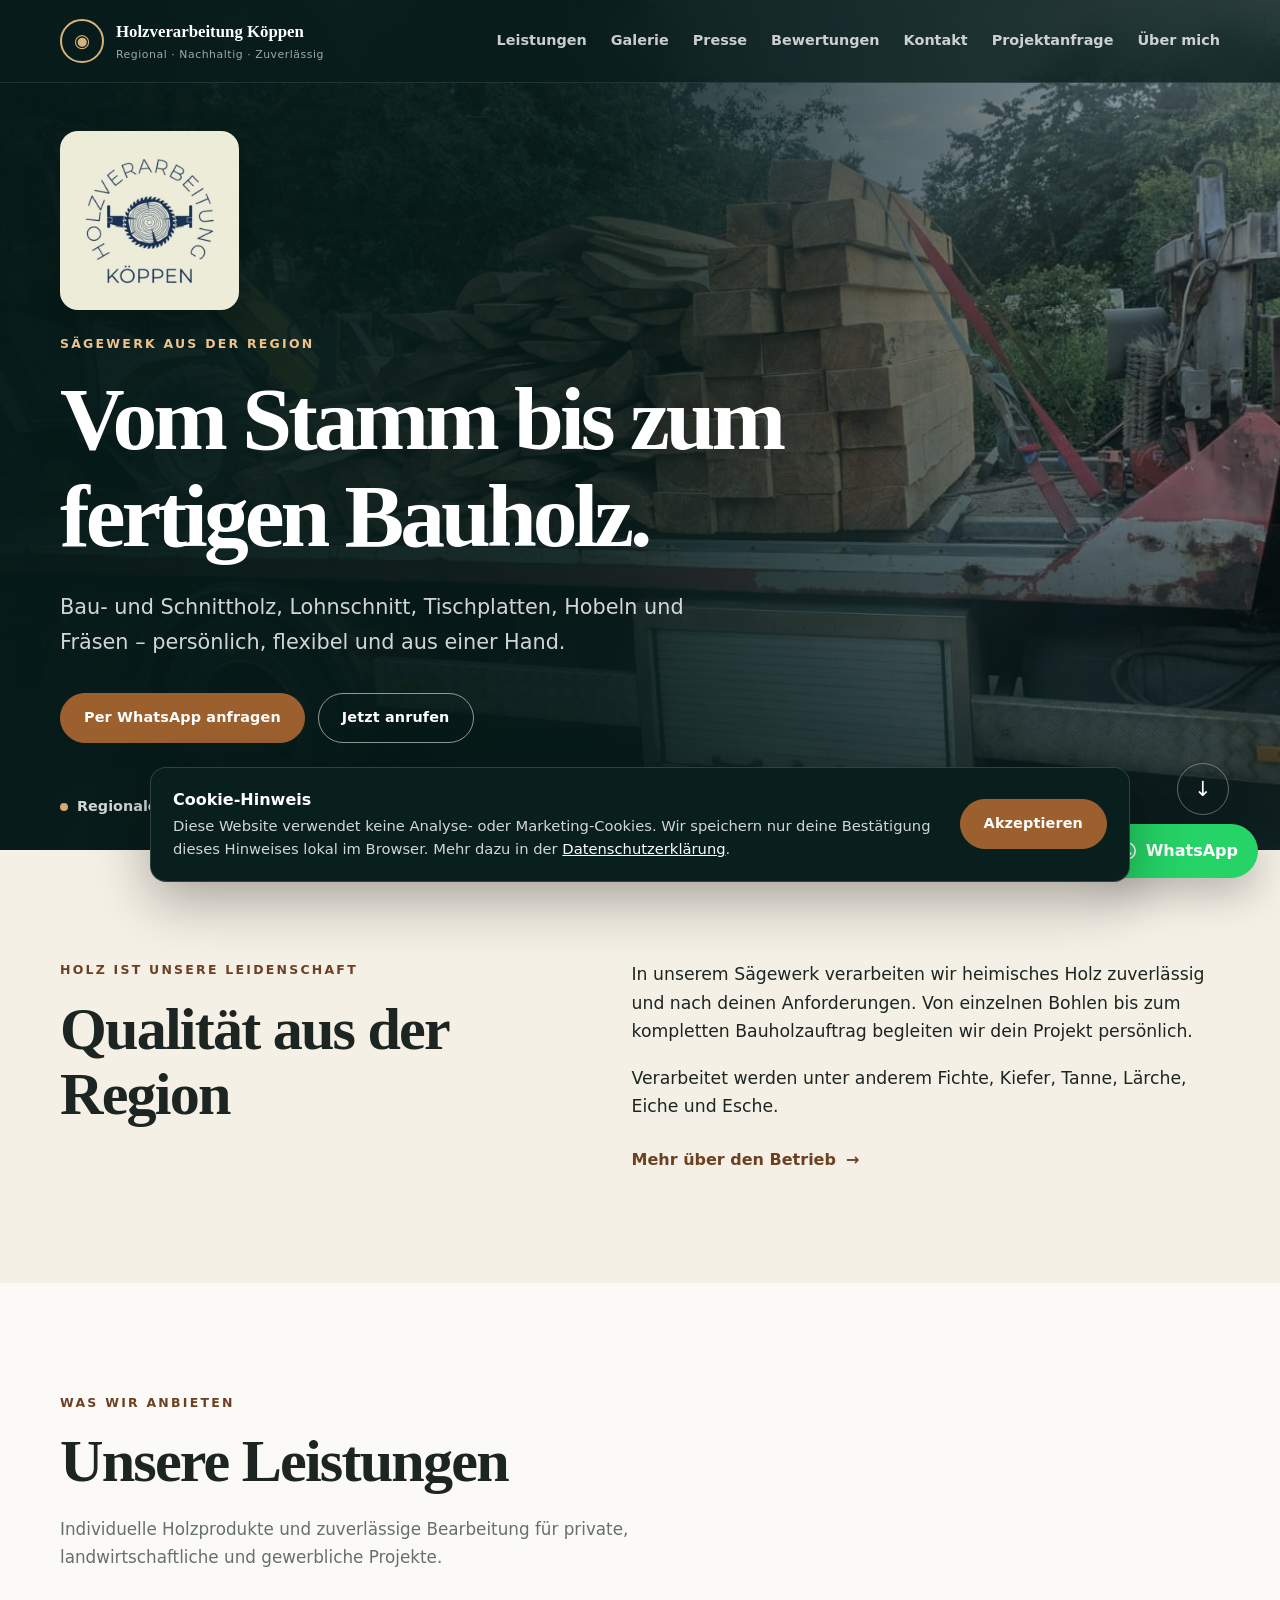
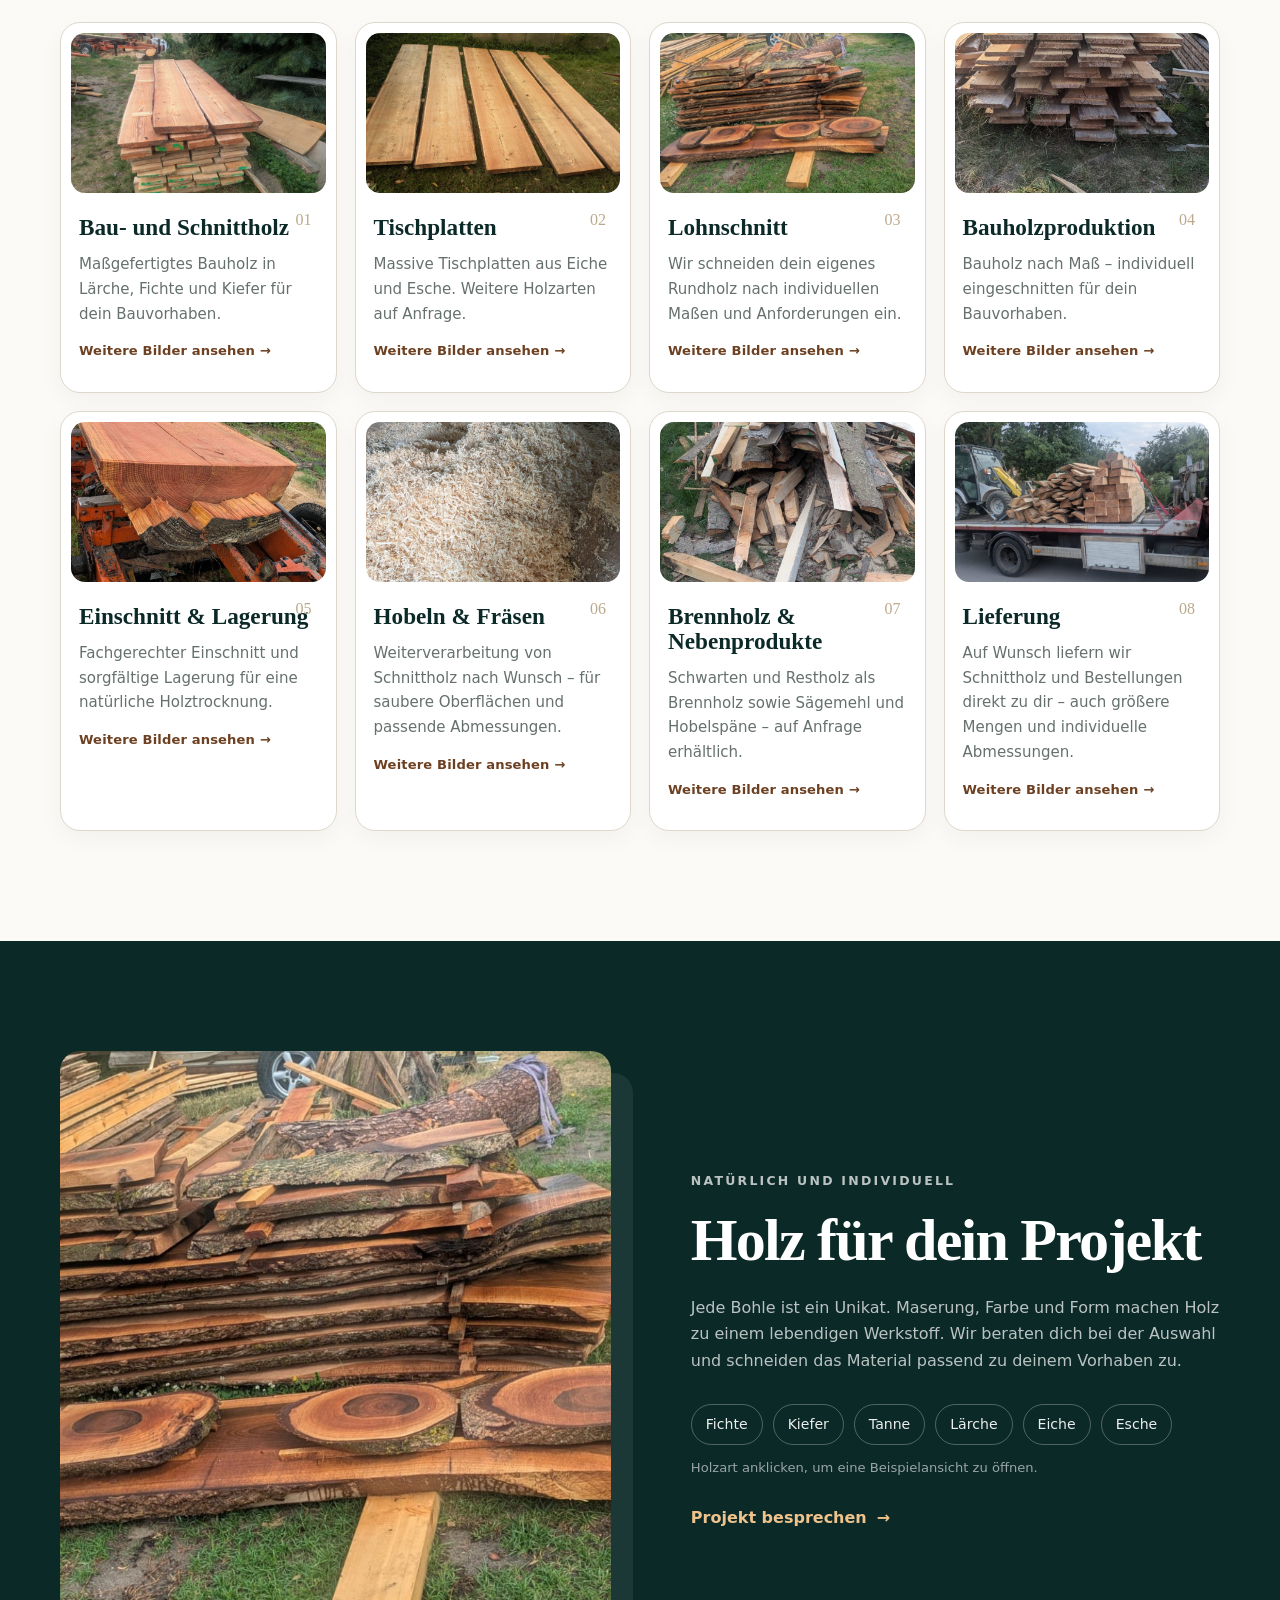
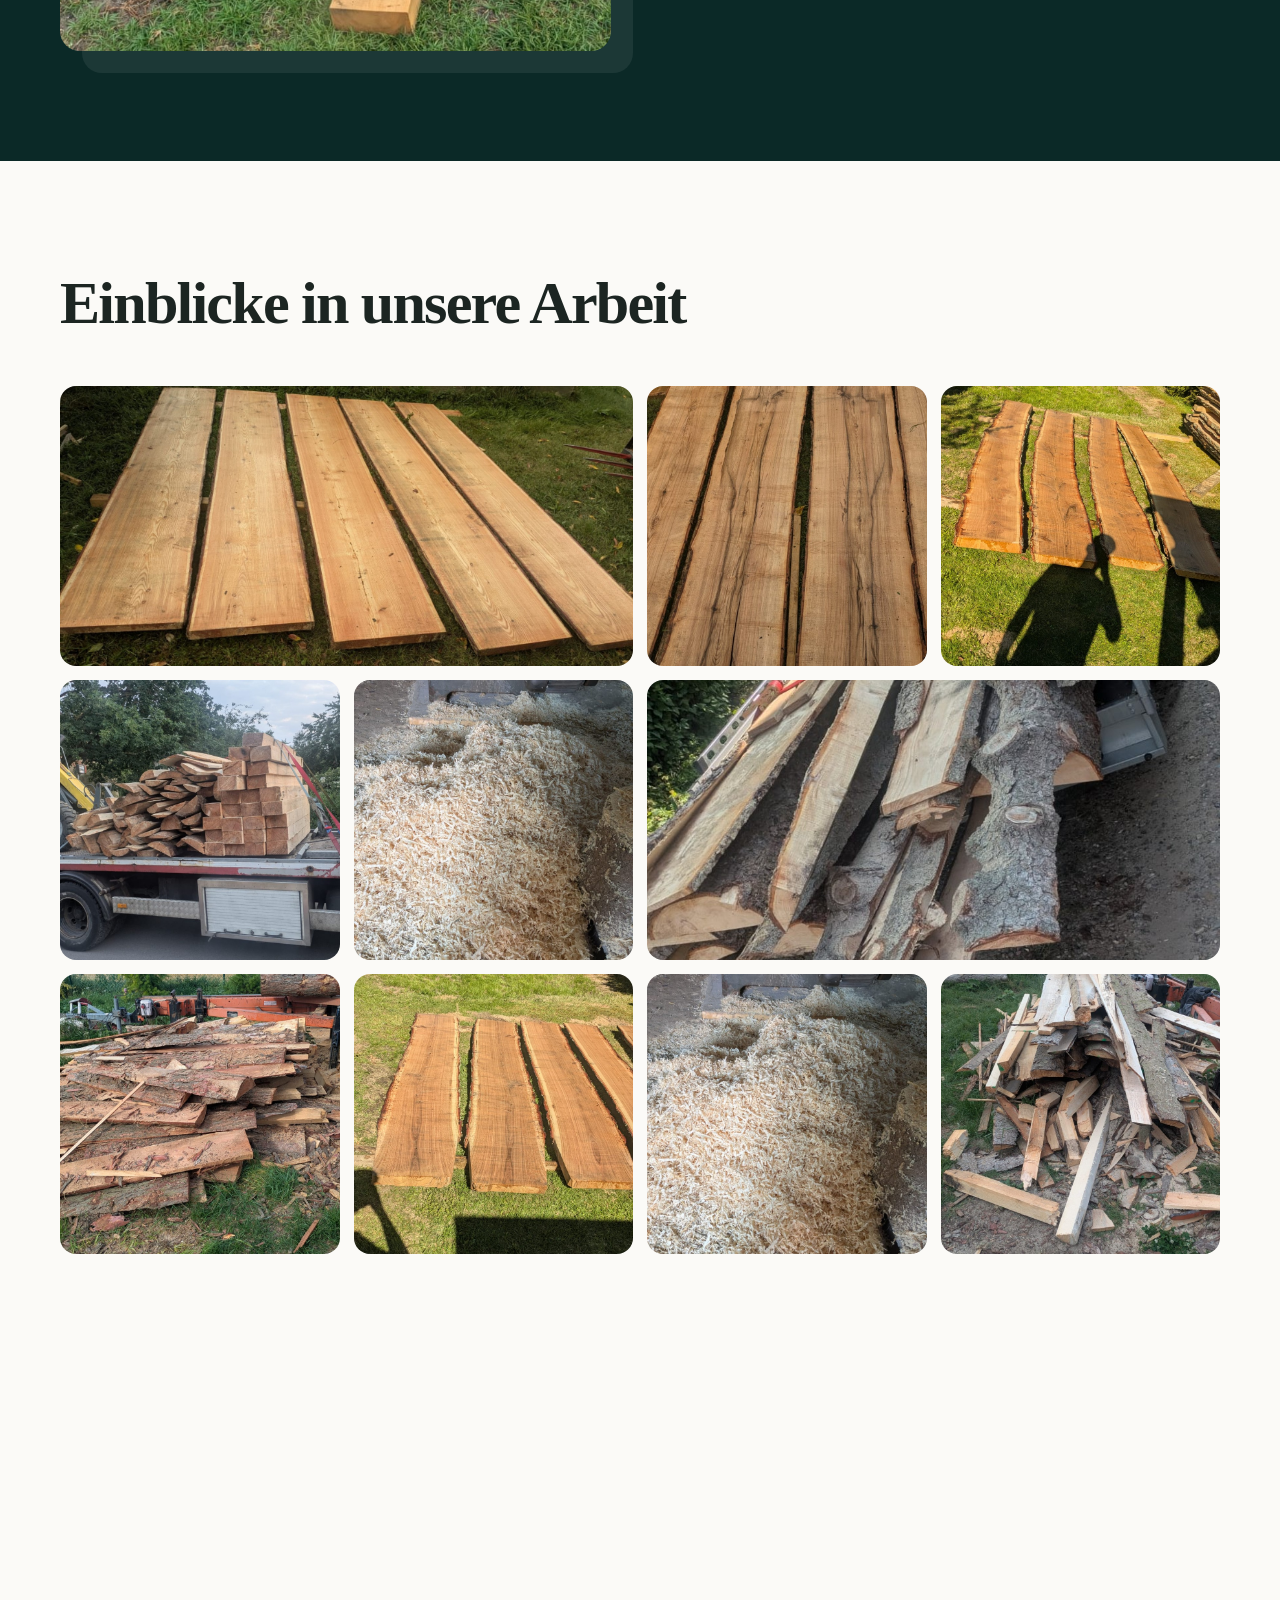
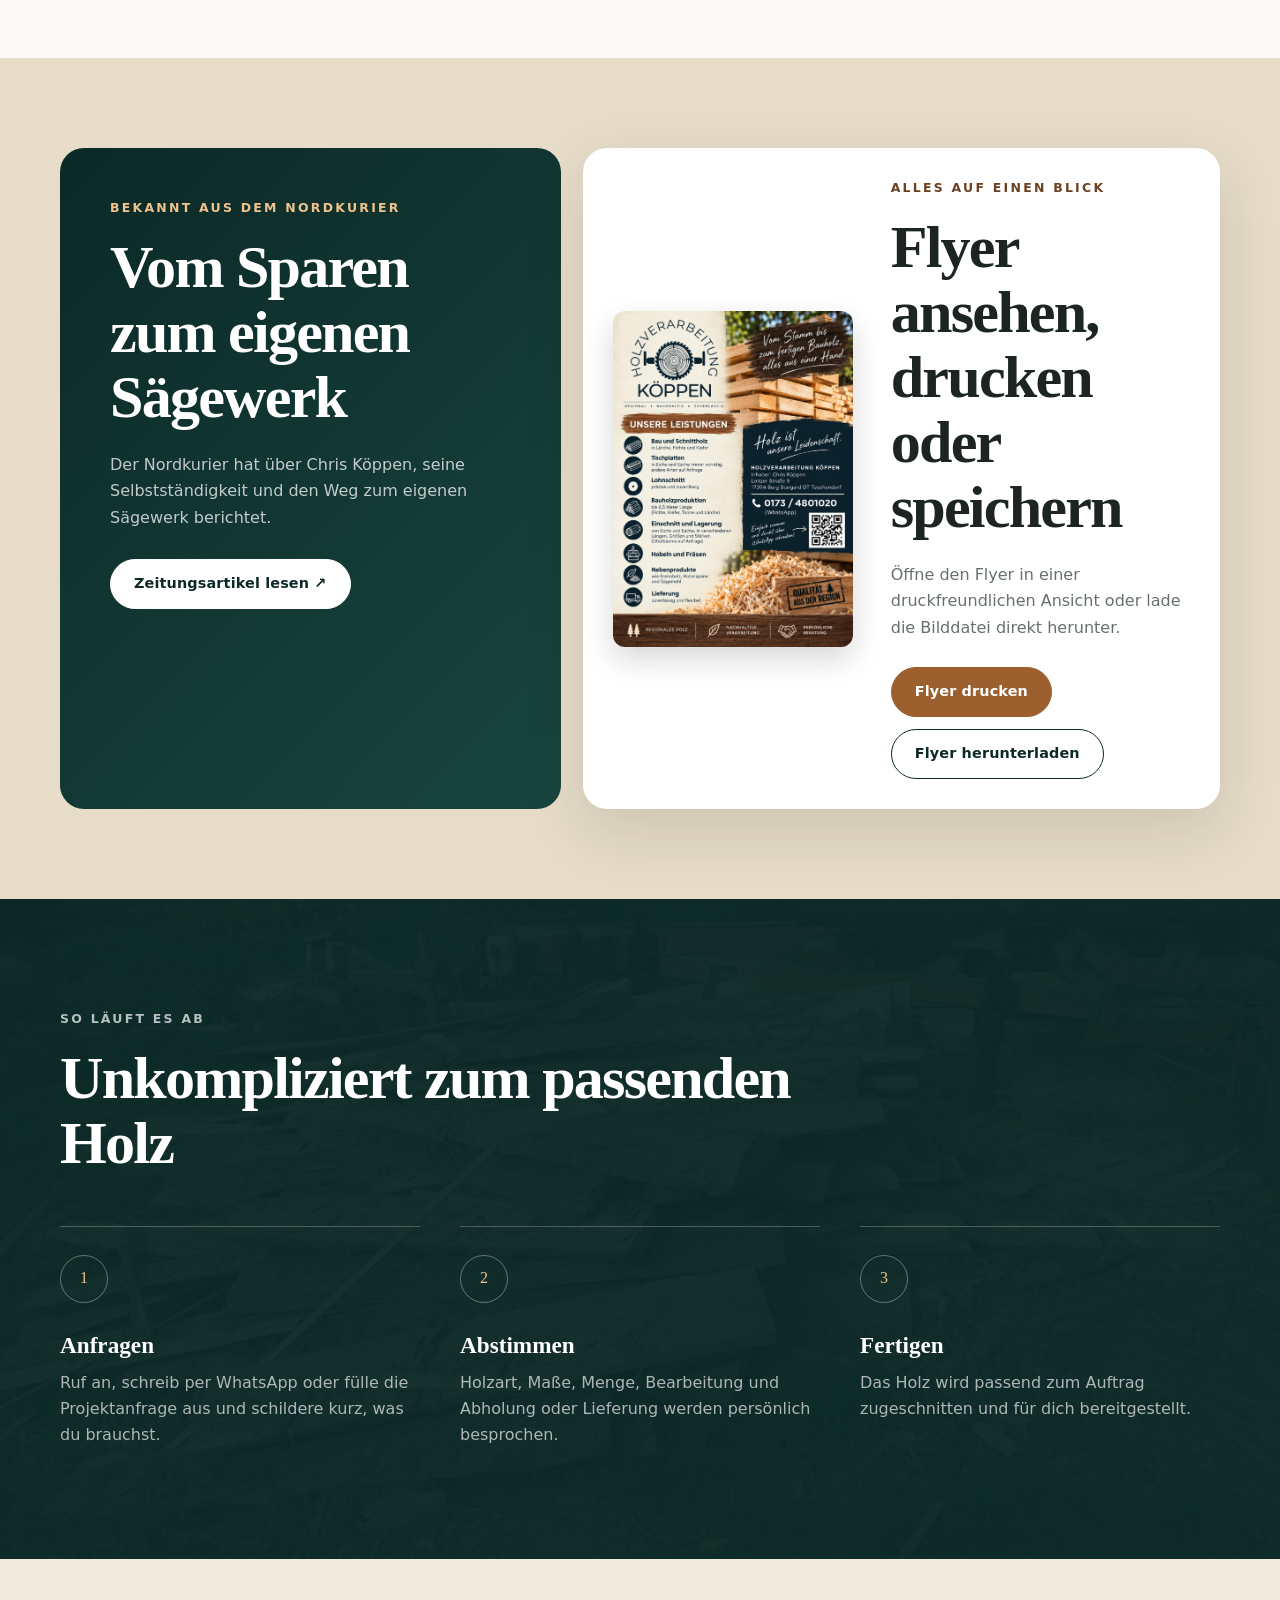
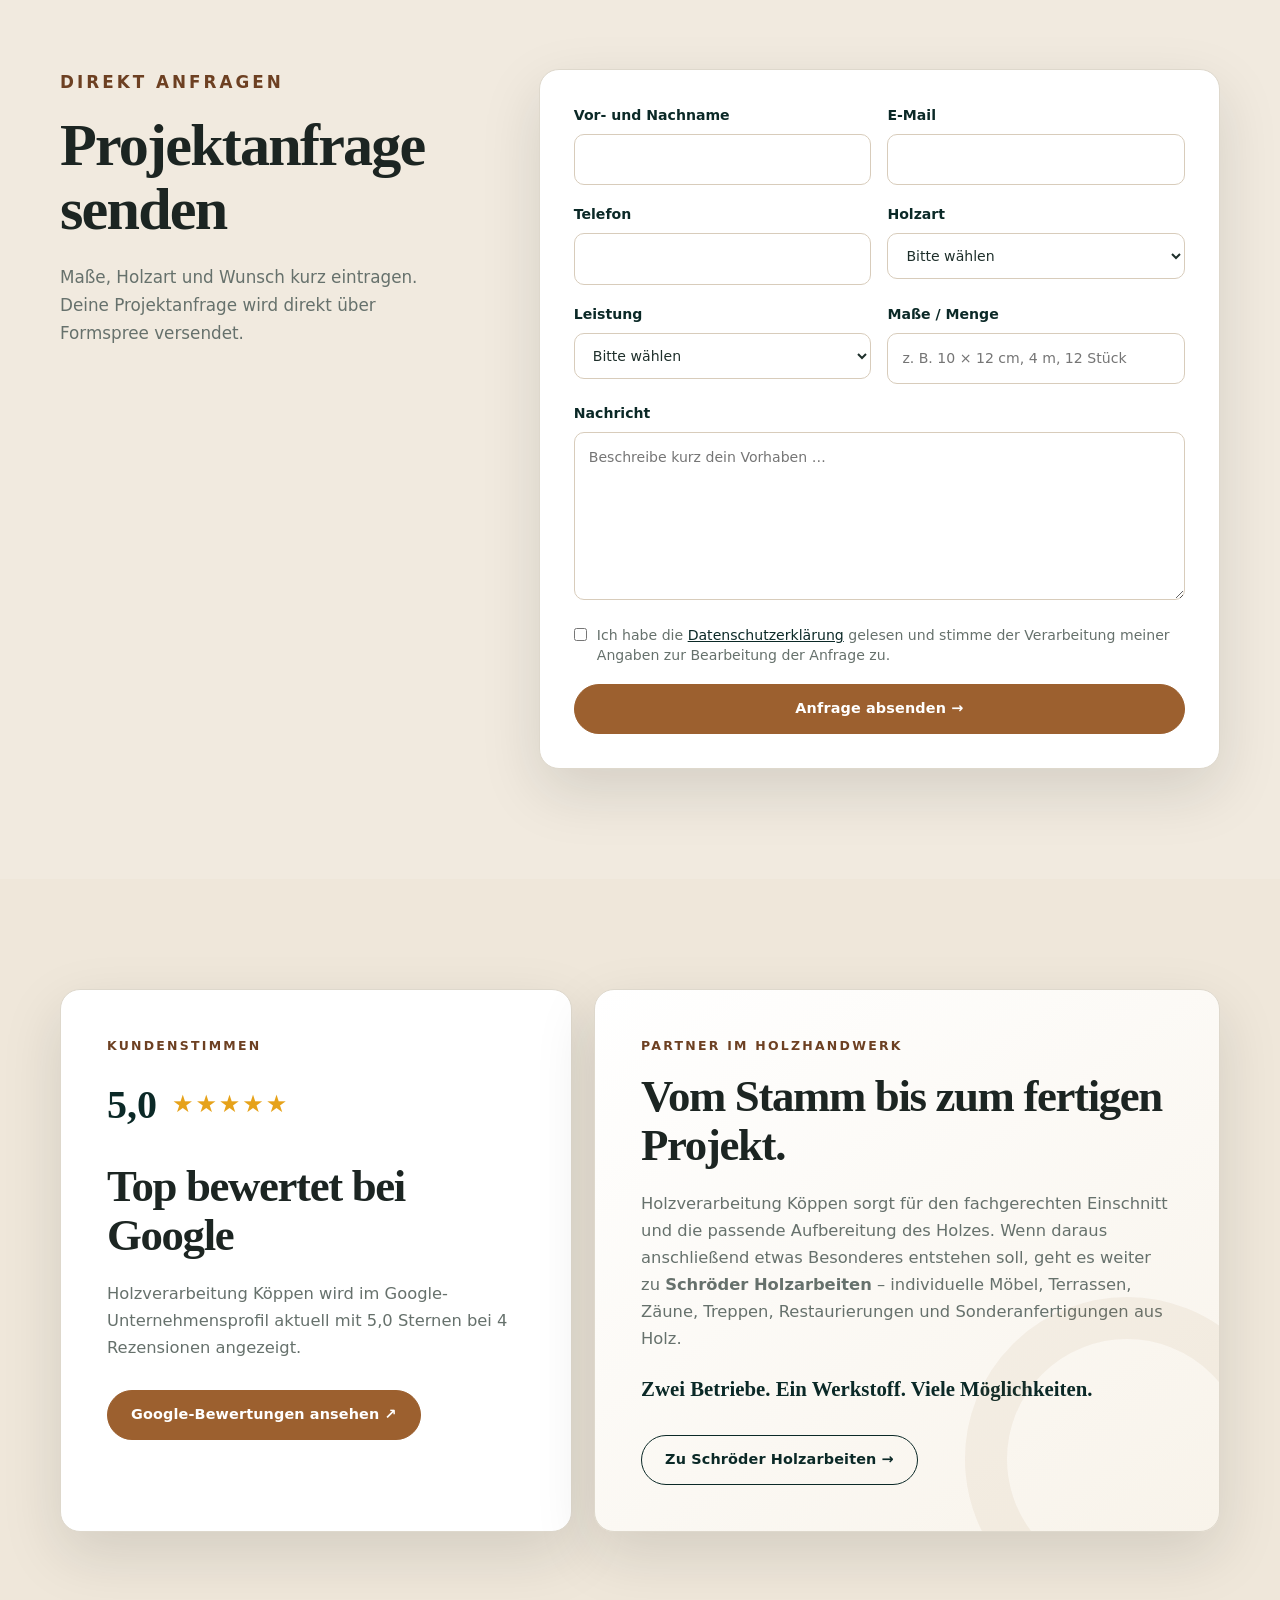
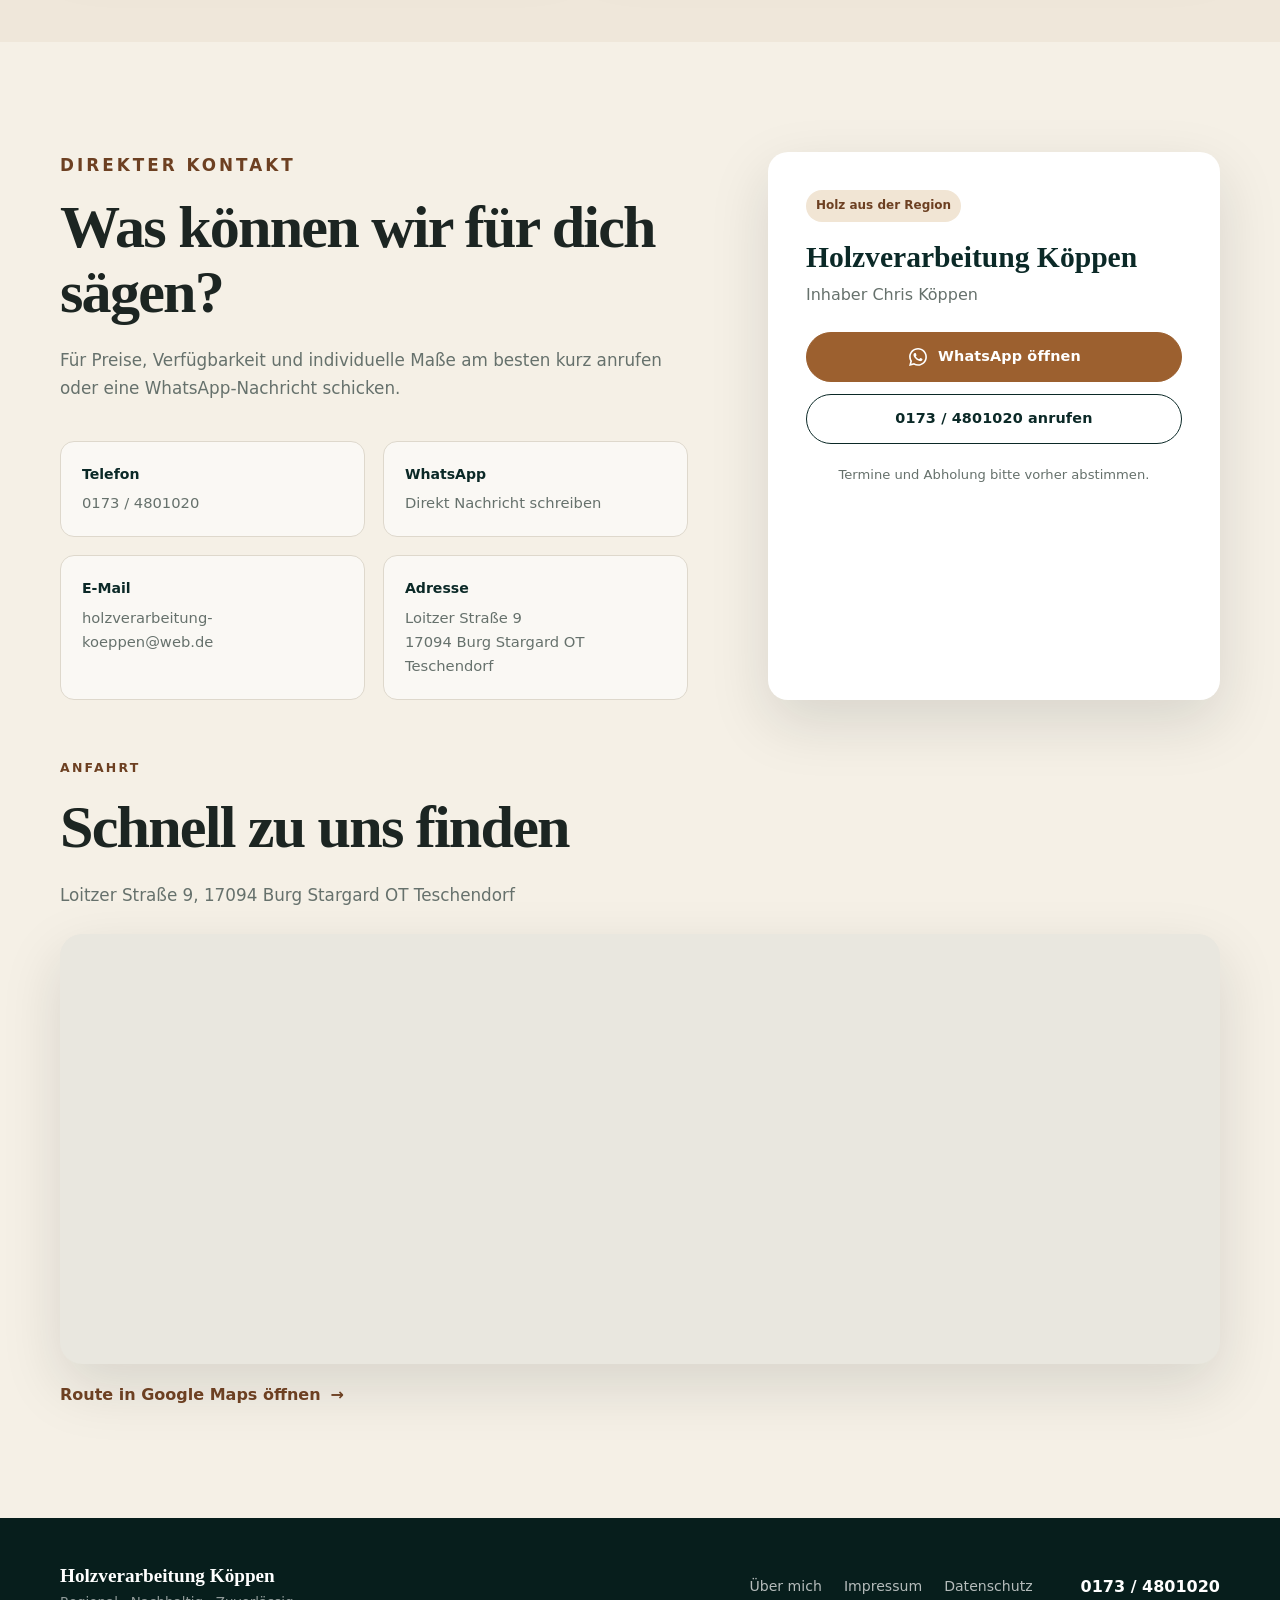
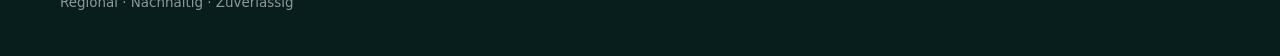
==== index.html @ 5b606516 "Add files via upload Finale Version Holzverarbeitung Köppen" ====
<!DOCTYPE html>
<html lang="de">
<head>
  <meta charset="UTF-8">
  <meta name="viewport" content="width=device-width, initial-scale=1.0">
  <meta name="description" content="Holzverarbeitung Köppen in Teschendorf bei Burg Stargard: Bau- und Schnittholz, Tischplatten, Lohnschnitt, Hobeln, Fräsen, Nebenprodukte und Lieferung.">
  <meta name="theme-color" content="#0d2d2a">
  <meta property="og:title" content="Holzverarbeitung Köppen | Regionales Sägewerk">
  <meta property="og:description" content="Vom Stamm bis zum fertigen Bauholz – regional, nachhaltig und zuverlässig.">
  <meta property="og:type" content="website">
  <meta property="og:image" content="images/hero.jpg">
  <title>Holzverarbeitung Köppen | Sägewerk & Bauholz</title>
  <link rel="icon" href="favicon.ico" sizes="any">
  <link rel="icon" type="image/png" href="favicon.png">
  <link rel="stylesheet" href="style.css">
  <script defer src="script.js"></script>
</head>
<body>
  <a class="skip-link" href="#main">Zum Inhalt springen</a>

  <header class="header" id="top">
    <div class="container navigation">
      <a class="logo" href="#start" aria-label="Holzverarbeitung Köppen – Startseite">
        <span class="logo-mark" aria-hidden="true">◉</span>
        <span class="logo-copy">
          <strong>Holzverarbeitung Köppen</strong>
          <small>Regional · Nachhaltig · Zuverlässig</small>
        </span>
      </a>

      <button class="menu-toggle" type="button" aria-expanded="false" aria-controls="main-nav" aria-label="Menü öffnen">
        <span></span><span></span><span></span>
      </button>

      <nav id="main-nav" class="main-nav" aria-label="Hauptnavigation">
        <a href="#leistungen">Leistungen</a>
        <a href="#galerie">Galerie</a>
        <a href="#presse">Presse</a>
        <a href="#bewertungen">Bewertungen</a>
        <a href="#kontakt">Kontakt</a>
        <a href="#anfrage">Projektanfrage</a>
        <a href="ueber-mich.html">Über mich</a>
      </nav>


    </div>
  </header>

  <main id="main">
    <section class="hero" id="start" aria-label="Holzverarbeitung Köppen">
      <div class="hero-overlay"></div>
      <div class="container hero-content reveal">
        <img class="hero-logo" src="images/logo-koeppen.webp" alt="Logo Holzverarbeitung Köppen">
        <p class="eyebrow">Sägewerk aus der Region</p>
        <h1>Vom Stamm bis zum fertigen Bauholz.</h1>
        <p class="hero-text">Bau- und Schnittholz, Lohnschnitt, Tischplatten, Hobeln und Fräsen – persönlich, flexibel und aus einer Hand.</p>
        <div class="hero-buttons">
          <a class="button" href="https://wa.me/491734801020?text=Hallo%20Chris%2C%20ich%20habe%20eine%20Anfrage%20zur%20Holzverarbeitung." target="_blank" rel="noopener">Per WhatsApp anfragen</a>
          <a class="button button-outline" href="tel:+491734801020">Jetzt anrufen</a>
        </div>
        <div class="hero-benefits" aria-label="Vorteile">
          <span>Regionales Holz</span>
          <span>Bauholz bis 6,5 m</span>
          <span>Persönliche Beratung</span>
        </div>
      </div>
      <a class="scroll-cue" href="#leistungen" aria-label="Zu den Leistungen">↓</a>
    </section>

    <section class="intro section">
      <div class="container intro-grid reveal">
        <div>
          <p class="eyebrow dark">Holz ist unsere Leidenschaft</p>
          <h2>Qualität aus der Region</h2>
        </div>
        <div class="intro-copy">
          <p>In unserem Sägewerk verarbeiten wir heimisches Holz zuverlässig und nach deinen Anforderungen. Von einzelnen Bohlen bis zum kompletten Bauholzauftrag begleiten wir dein Projekt persönlich.</p>
          <p>Verarbeitet werden unter anderem Fichte, Kiefer, Tanne, Lärche, Eiche und Esche.</p>
          <a class="text-link" href="ueber-mich.html">Mehr über den Betrieb <span aria-hidden="true">→</span></a>
        </div>
      </div>
    </section>

    <section class="section section-light" id="leistungen">
      <div class="container">
        <div class="section-heading reveal">
          <p class="eyebrow dark">Was wir anbieten</p>
          <h2>Unsere Leistungen</h2>
          <p>Individuelle Holzprodukte und zuverlässige Bearbeitung für private, landwirtschaftliche und gewerbliche Projekte.</p>
        </div>

        <div class="service-grid">
          <article class="service-card reveal service-gallery-card" tabindex="0" role="button" aria-label="Bau- und Schnittholz – weitere Bilder öffnen" data-service-title="Bau- und Schnittholz" data-service-images="images/service-01-1.jpg|images/service-01-2.jpg|images/service-01-3.jpg|images/service-01-4.jpg|images/service-01-5.jpg"><div class="service-photo"><img src="images/leistung-01-bau-schnittholz.jpg" alt="Bau- und Schnittholz aus Lärche, Kiefer und Fichte" loading="lazy"></div><span class="service-number">01</span><h3>Bau- und Schnittholz</h3><p>Maßgefertigtes Bauholz in Lärche, Fichte und Kiefer für dein Bauvorhaben.</p><span class="service-gallery-hint">Weitere Bilder ansehen →</span></article>
          <article class="service-card reveal service-gallery-card" tabindex="0" role="button" aria-label="Tischplatten – weitere Bilder öffnen" data-service-title="Tischplatten" data-service-images="images/service-02-1.jpg|images/service-02-2.jpg|images/service-02-3.jpg|images/service-02-4.jpg|images/service-02-5.jpg"><div class="service-photo"><img src="images/leistung-02-tischplatten.jpg" alt="Tischplatten aus Eiche und Esche" loading="lazy"></div><span class="service-number">02</span><h3>Tischplatten</h3><p>Massive Tischplatten aus Eiche und Esche. Weitere Holzarten auf Anfrage.</p><span class="service-gallery-hint">Weitere Bilder ansehen →</span></article>
          <article class="service-card reveal service-gallery-card" tabindex="0" role="button" aria-label="Lohnschnitt – weitere Bilder öffnen" data-service-title="Lohnschnitt" data-service-images="images/service-03-1.jpg|images/service-03-2.jpg|images/service-03-3.jpg|images/service-03-4.jpg"><div class="service-photo"><img src="images/leistung-03-lohnschnitt.jpg" alt="Holz aus dem Lohnschnitt" loading="lazy"></div><span class="service-number">03</span><h3>Lohnschnitt</h3><p>Wir schneiden dein eigenes Rundholz nach individuellen Maßen und Anforderungen ein.</p><span class="service-gallery-hint">Weitere Bilder ansehen →</span></article>
          <article class="service-card reveal service-gallery-card" tabindex="0" role="button" aria-label="Bauholzproduktion – weitere Bilder öffnen" data-service-title="Bauholzproduktion" data-service-images="images/service-04-1.jpg|images/service-04-2.jpg|images/service-04-3.jpg|images/service-04-4.jpg"><div class="service-photo"><img src="images/leistung-04-bauholz.jpg" alt="Gestapeltes Bauholz" loading="lazy"></div><span class="service-number">04</span><h3>Bauholzproduktion</h3><p>Bauholz nach Maß – individuell eingeschnitten für dein Bauvorhaben.</p><span class="service-gallery-hint">Weitere Bilder ansehen →</span></article>
          <article class="service-card reveal service-gallery-card" tabindex="0" role="button" aria-label="Einschnitt und Lagerung – weitere Bilder öffnen" data-service-title="Einschnitt & Lagerung" data-service-images="images/service-05-1.jpg|images/service-05-2.jpg|images/service-05-3.jpg"><div class="service-photo"><img src="images/leistung-05-einschnitt-lagerung.jpg" alt="Einschnitt auf dem Sägewerk" loading="lazy"></div><span class="service-number">05</span><h3>Einschnitt & Lagerung</h3><p>Fachgerechter Einschnitt und sorgfältige Lagerung für eine natürliche Holztrocknung.</p><span class="service-gallery-hint">Weitere Bilder ansehen →</span></article>
          <article class="service-card reveal service-gallery-card" tabindex="0" role="button" aria-label="Hobeln und Fräsen – weitere Bilder öffnen" data-service-title="Hobeln & Fräsen" data-service-images="images/service-06-1.jpg|images/service-06-2.jpg"><div class="service-photo"><img src="images/leistung-06-hobeln-fraesen.jpg" alt="Hobelspäne beim Hobeln und Fräsen" loading="lazy"></div><span class="service-number">06</span><h3>Hobeln & Fräsen</h3><p>Weiterverarbeitung von Schnittholz nach Wunsch – für saubere Oberflächen und passende Abmessungen.</p><span class="service-gallery-hint">Weitere Bilder ansehen →</span></article>
          <article class="service-card reveal service-gallery-card" tabindex="0" role="button" aria-label="Brennholz und Nebenprodukte – weitere Bilder öffnen" data-service-title="Brennholz & Nebenprodukte" data-service-images="images/service-07-1.jpg|images/service-07-2.jpg|images/service-07-3.jpg"><div class="service-photo"><img src="images/leistung-07-brennholz.jpg" alt="Brennholz und Holzreste" loading="lazy"></div><span class="service-number">07</span><h3>Brennholz & Nebenprodukte</h3><p>Schwarten und Restholz als Brennholz sowie Sägemehl und Hobelspäne – auf Anfrage erhältlich.</p><span class="service-gallery-hint">Weitere Bilder ansehen →</span></article>
          <article class="service-card reveal service-gallery-card" tabindex="0" role="button" aria-label="Lieferung – weitere Bilder öffnen" data-service-title="Lieferung" data-service-images="images/service-08-1.jpg|images/service-08-2.jpg"><div class="service-photo"><img src="images/leistung-08-lieferung.jpg" alt="Lieferung von Holz und Bauholz" loading="lazy"></div><span class="service-number">08</span><h3>Lieferung</h3><p>Auf Wunsch liefern wir Schnittholz und Bestellungen direkt zu dir – auch größere Mengen und individuelle Abmessungen.</p><span class="service-gallery-hint">Weitere Bilder ansehen →</span></article>
        </div>
      </div>
    </section>

    <section class="section wood-section">
      <div class="container wood-grid reveal">
        <div class="wood-image image-frame">
          <img src="images/bohlen-stapel.jpg" alt="Gestapelte Baumkantenbohlen aus regionaler Holzverarbeitung" loading="lazy">
        </div>
        <div class="wood-content">
          <p class="eyebrow">Natürlich und individuell</p>
          <h2>Holz für dein Projekt</h2>
          <p>Jede Bohle ist ein Unikat. Maserung, Farbe und Form machen Holz zu einem lebendigen Werkstoff. Wir beraten dich bei der Auswahl und schneiden das Material passend zu deinem Vorhaben zu.</p>
          <div class="wood-types" aria-label="Holzarten – anklicken für Beispielbild">
            <button type="button" data-wood="Fichte" data-image="images/bohlen-hell.jpg" data-source="https://www.pexels.com/photo/stacks-of-lumber-in-low-angle-shot-12278572/">Fichte</button>
            <button type="button" data-wood="Kiefer" data-image="images/holz-lieferung.jpg" data-source="https://www.pexels.com/photo/stack-of-woods-12278569/">Kiefer</button>
            <button type="button" data-wood="Tanne" data-image="images/hero.jpg" data-source="https://www.pexels.com/photo/lumber-yard-photo-12278592/">Tanne</button>
            <button type="button" data-wood="Lärche" data-image="images/bohlen-sonne.jpg" data-source="https://www.pexels.com/photo/stack-of-freshly-cut-lumber-in-sunlight-30285503/">Lärche</button>
            <button type="button" data-wood="Eiche" data-image="images/bohlen-maserung.jpg" data-source="https://www.pexels.com/photo/natural-oak-wood-texture-with-knots-37225895/">Eiche</button>
            <button type="button" data-wood="Esche" data-image="images/bohlen-stapel.jpg" data-source="https://www.pexels.com/photo/assorted-wooden-boards-in-a-carpentry-shop-35246464/">Esche</button>
          </div>
          <p class="wood-hint">Holzart anklicken, um eine Beispielansicht zu öffnen.</p>
          <a class="text-link light" href="#kontakt">Projekt besprechen <span aria-hidden="true">→</span></a>
        </div>
      </div>
    </section>

    <section class="section section-light" id="galerie">
      <div class="container">
        <div class="section-heading reveal">
          <h2>Einblicke in unsere Arbeit</h2>
        </div>

        <div class="gallery" data-gallery>
          <button class="gallery-item gallery-wide reveal" type="button" data-full="images/bohlen-hell.jpg" aria-label="Foto vergrößern: helle Bohlen"><img src="images/bohlen-hell.jpg" alt="Frisch gesägte helle Bohlen" loading="lazy"></button>
          <button class="gallery-item reveal" type="button" data-full="images/bohlen-maserung.jpg" aria-label="Foto vergrößern: Bohlen mit Maserung"><img src="images/bohlen-maserung.jpg" alt="Bohlen mit markanter Maserung" loading="lazy"></button>
          <button class="gallery-item reveal" type="button" data-full="images/bohlen-garten.jpg" aria-label="Foto vergrößern: Baumkantenbohlen"><img src="images/bohlen-garten.jpg" alt="Baumkantenbohlen im Garten" loading="lazy"></button>
          <button class="gallery-item reveal" type="button" data-full="images/hero.jpg" aria-label="Foto vergrößern: Bauholz auf LKW"><img src="images/hero.jpg" alt="Bauholz und Radlader auf einem LKW" loading="lazy"></button>
          <button class="gallery-item reveal" type="button" data-full="images/hobelspaene.jpg" aria-label="Foto vergrößern: Hobelspäne"><img src="images/hobelspaene.jpg" alt="Hobelspäne bei der Holzverarbeitung" loading="lazy"></button>
          <button class="gallery-item gallery-wide reveal" type="button" data-full="images/holz-lieferung.jpg" aria-label="Foto vergrößern: Holz auf Anhänger"><img src="images/holz-lieferung.jpg" alt="Lange Holzstücke auf einem Anhänger" loading="lazy"></button>
          <button class="gallery-item reveal" type="button" data-full="images/saegewerk.jpg" aria-label="Foto vergrößern: Sägewerk"><img src="images/saegewerk.jpg" alt="Holzreste am Sägewerk" loading="lazy"></button>
          <button class="gallery-item reveal" type="button" data-full="images/bohlen-sonne.jpg" aria-label="Foto vergrößern: Bohlen in der Sonne"><img src="images/bohlen-sonne.jpg" alt="Vier breite Bohlen in der Sonne" loading="lazy"></button>
          <button class="gallery-item reveal" type="button" data-full="images/leistung-06-hobeln-fraesen.jpg" aria-label="Foto vergrößern: Hobeln und Fräsen"><img src="images/leistung-06-hobeln-fraesen.jpg" alt="Hobelmaschine mit frischen Hobelspänen" loading="lazy"></button>
          <button class="gallery-item reveal" type="button" data-full="images/leistung-07-brennholz.jpg" aria-label="Foto vergrößern: Brennholz und Nebenprodukte"><img src="images/leistung-07-brennholz.jpg" alt="Restholz und Schwarten zur weiteren Nutzung" loading="lazy"></button>
          <button class="gallery-item gallery-wide reveal" type="button" data-full="images/leistung-08-lieferung.jpg" aria-label="Foto vergrößern: Lieferung"><img src="images/leistung-08-lieferung.jpg" alt="Bauholz und Schnittholz zur Auslieferung auf einem LKW" loading="lazy"></button>
          <button class="gallery-item reveal" type="button" data-full="images/lieferung-anhaenger.jpg" aria-label="Foto vergrößern: Lieferung mit Anhänger"><img src="images/lieferung-anhaenger.jpg" alt="Holzlieferung auf einem Anhänger" loading="lazy"></button>
        </div>
      </div>
    </section>

    <section class="feature-band" id="presse">
      <div class="container feature-grid">
        <article class="feature-card press-card reveal">
          <p class="eyebrow">Bekannt aus dem Nordkurier</p>
          <h2>Vom Sparen zum eigenen Sägewerk</h2>
          <p>Der Nordkurier hat über Chris Köppen, seine Selbstständigkeit und den Weg zum eigenen Sägewerk berichtet.</p>
          <a class="button button-light" href="https://www.nordkurier.de/regional/neubrandenburg/wie-sich-chris-21-ein-eigenes-saegewerk-zusammenspart-und-sich-selbststaendig-macht-4433292" target="_blank" rel="noopener noreferrer">Zeitungsartikel lesen ↗</a>
        </article>

        <article class="feature-card flyer-card reveal">
          <div class="flyer-preview"><img src="images/flyer.png" alt="Flyer der Holzverarbeitung Köppen" loading="lazy"></div>
          <div>
            <p class="eyebrow dark">Alles auf einen Blick</p>
            <h2>Flyer ansehen, drucken oder speichern</h2>
            <p>Öffne den Flyer in einer druckfreundlichen Ansicht oder lade die Bilddatei direkt herunter.</p>
            <div class="button-row">
              <a class="button" href="flyer.html" target="_blank">Flyer drucken</a>
              <a class="button button-outline-dark" href="images/flyer.png" download="Holzverarbeitung-Koeppen-Flyer.png">Flyer herunterladen</a>
            </div>
          </div>
        </article>
      </div>
    </section>

    <section class="section process">
      <div class="container">
        <div class="section-heading section-heading-light reveal"><p class="eyebrow">So läuft es ab</p><h2>Unkompliziert zum passenden Holz</h2></div>
        <div class="process-grid">
          <article class="reveal"><span>1</span><h3>Anfragen</h3><p>Ruf an, schreib per WhatsApp oder fülle die Projektanfrage aus und schildere kurz, was du brauchst.</p></article>
          <article class="reveal"><span>2</span><h3>Abstimmen</h3><p>Holzart, Maße, Menge, Bearbeitung und Abholung oder Lieferung werden persönlich besprochen.</p></article>
          <article class="reveal"><span>3</span><h3>Fertigen</h3><p>Das Holz wird passend zum Auftrag zugeschnitten und für dich bereitgestellt.</p></article>
        </div>
      </div>
    </section>

    <section class="section inquiry-section" id="anfrage">
      <div class="container inquiry-grid">
        <div class="reveal">
          <p class="eyebrow dark">Direkt anfragen</p>
          <h2>Projektanfrage senden</h2>
          <p>Maße, Holzart und Wunsch kurz eintragen. Deine Projektanfrage wird direkt über Formspree versendet.</p>
        </div>
        <form class="inquiry-form reveal" action="https://formspree.io/f/xaeydrda" method="POST">
          <div class="form-row"><label>Vor- und Nachname<input type="text" name="name" autocomplete="name" required></label><label>E-Mail<input type="email" name="email" autocomplete="email" required></label></div>
          <div class="form-row"><label>Telefon<input type="tel" name="telefon" autocomplete="tel"></label><label>Holzart<select name="holzart"><option value="">Bitte wählen</option><option>Fichte</option><option>Kiefer</option><option>Tanne</option><option>Lärche</option><option>Eiche</option><option>Esche</option><option>Andere / noch offen</option></select></label></div>
          <div class="form-row"><label>Leistung<select name="leistung"><option value="">Bitte wählen</option><option>Bau- und Schnittholz</option><option>Tischplatten</option><option>Lohnschnitt</option><option>Bauholzproduktion</option><option>Einschnitt & Lagerung</option><option>Hobeln & Fräsen</option><option>Nebenprodukte</option><option>Lieferung</option></select></label><label>Maße / Menge<input type="text" name="masse_menge" placeholder="z. B. 10 × 12 cm, 4 m, 12 Stück"></label></div>
          <label>Nachricht<textarea name="nachricht" rows="6" placeholder="Beschreibe kurz dein Vorhaben …" required></textarea></label>
          <label class="consent"><input type="checkbox" name="datenschutz_zustimmung" value="ja" required><span>Ich habe die <a href="datenschutz.html" target="_blank">Datenschutzerklärung</a> gelesen und stimme der Verarbeitung meiner Angaben zur Bearbeitung der Anfrage zu.</span></label>
          <input type="hidden" name="_subject" value="Neue Projektanfrage – Holzverarbeitung Köppen">
          <button class="button button-block" type="submit">Anfrage absenden →</button>
        </form>
      </div>
    </section>

    <section class="section section-light trust-section" id="bewertungen">
      <div class="container trust-grid">
        <div class="google-review-card reveal">
          <p class="eyebrow dark">Kundenstimmen</p>
          <div class="google-rating" aria-label="5,0 von 5 Sternen"><span class="rating-number">5,0</span><span class="rating-stars">★★★★★</span></div>
          <h2>Top bewertet bei Google</h2>
          <p>Holzverarbeitung Köppen wird im Google-Unternehmensprofil aktuell mit 5,0 Sternen bei 4 Rezensionen angezeigt.</p>
          <a class="button" href="https://www.google.com/maps/search/?api=1&query=Holzverarbeitung%20K%C3%B6ppen%2C%20Loitzer%20Stra%C3%9Fe%209%2C%2017094%20Burg%20Stargard" target="_blank" rel="noopener noreferrer">Google-Bewertungen ansehen ↗</a>
        </div>
        <div class="partner-card reveal">
          <p class="eyebrow dark">Partner im Holzhandwerk</p>
          <h2>Vom Stamm bis zum fertigen Projekt.</h2>
          <p>Holzverarbeitung Köppen sorgt für den fachgerechten Einschnitt und die passende Aufbereitung des Holzes. Wenn daraus anschließend etwas Besonderes entstehen soll, geht es weiter zu <strong>Schröder Holzarbeiten</strong> – individuelle Möbel, Terrassen, Zäune, Treppen, Restaurierungen und Sonderanfertigungen aus Holz.</p>
          <p class="partner-slogan">Zwei Betriebe. Ein Werkstoff. Viele Möglichkeiten.</p>
          <a class="button button-outline-dark" href="https://schroederholzarbeiten.de/" target="_blank" rel="noopener noreferrer">Zu Schröder Holzarbeiten →</a>
        </div>
      </div>
    </section>

    <section class="section contact" id="kontakt">
      <div class="container contact-grid">
        <div class="reveal">
          <p class="eyebrow dark">Direkter Kontakt</p>
          <h2>Was können wir für dich sägen?</h2>
          <p>Für Preise, Verfügbarkeit und individuelle Maße am besten kurz anrufen oder eine WhatsApp-Nachricht schicken.</p>
          <div class="contact-details">
            <a href="tel:+491734801020"><strong>Telefon</strong><span>0173 / 4801020</span></a>
            <a href="https://wa.me/491734801020" target="_blank" rel="noopener"><strong>WhatsApp</strong><span>Direkt Nachricht schreiben</span></a>
            <a href="mailto:holzverarbeitung-koeppen@web.de"><strong>E-Mail</strong><span>holzverarbeitung-koeppen@web.de</span></a>
            <div><strong>Adresse</strong><span>Loitzer Straße 9<br>17094 Burg Stargard OT Teschendorf</span></div>
          </div>
        </div>
        <aside class="contact-card reveal">
          <span class="contact-badge">Holz aus der Region</span>
          <h3>Holzverarbeitung Köppen</h3>
          <p>Inhaber Chris Köppen</p>
          <a class="button button-block" href="https://wa.me/491734801020?text=Hallo%20Chris%2C%20ich%20interessiere%20mich%20f%C3%BCr%20deine%20Holzverarbeitung." target="_blank" rel="noopener"><svg class="whatsapp-icon" viewBox="0 0 32 32" aria-hidden="true"><path fill="currentColor" d="M16.04 3C8.85 3 3 8.74 3 15.8c0 2.27.61 4.48 1.77 6.42L3 29l6.98-1.8a13.2 13.2 0 0 0 6.05 1.47h.01C23.23 28.67 29 22.93 29 15.86 29 8.8 23.23 3 16.04 3Zm0 23.5c-1.86 0-3.68-.49-5.27-1.42l-.38-.22-4.14 1.07 1.1-4.02-.25-.4a10.5 10.5 0 0 1-1.64-5.7c0-5.88 4.75-10.65 10.6-10.65 5.84 0 10.59 4.79 10.59 10.7 0 5.87-4.76 10.64-10.61 10.64Zm5.82-7.98c-.32-.16-1.9-.92-2.19-1.03-.3-.1-.51-.16-.73.16-.21.32-.83 1.03-1.02 1.24-.19.21-.38.24-.7.08-.32-.16-1.35-.49-2.57-1.55a9.5 9.5 0 0 1-1.78-2.18c-.19-.32-.02-.49.14-.65.14-.14.32-.37.48-.56.16-.18.21-.32.32-.53.1-.21.05-.4-.03-.56-.08-.16-.72-1.72-.99-2.35-.26-.63-.53-.54-.73-.55h-.62c-.22 0-.57.08-.86.4-.3.32-1.13 1.09-1.13 2.65s1.16 3.07 1.32 3.28c.16.21 2.28 3.42 5.52 4.8.77.33 1.37.53 1.84.68.77.24 1.47.21 2.03.13.62-.09 1.9-.77 2.17-1.51.27-.75.27-1.4.19-1.52-.08-.14-.3-.22-.62-.38Z"/></svg><span>WhatsApp öffnen</span></a>
          <a class="button button-outline-dark button-block" href="tel:+491734801020">0173 / 4801020 anrufen</a>
          <p class="contact-note">Termine und Abholung bitte vorher abstimmen.</p>
        </aside>
      </div>
      <div class="container map-wrap reveal">
        <div class="section-heading map-heading">
          <p class="eyebrow dark">Anfahrt</p>
          <h2>Schnell zu uns finden</h2>
          <p>Loitzer Straße 9, 17094 Burg Stargard OT Teschendorf</p>
        </div>
        <div class="map-frame">
          <iframe title="Google Maps – Holzverarbeitung Köppen in Teschendorf" src="https://www.google.com/maps?q=Loitzer%20Stra%C3%9Fe%209%2C%2017094%20Burg%20Stargard%20OT%20Teschendorf&output=embed" loading="lazy" referrerpolicy="no-referrer-when-downgrade" allowfullscreen></iframe>
        </div>
        <a class="text-link map-link" href="https://www.google.com/maps/search/?api=1&query=Loitzer%20Stra%C3%9Fe%209%2C%2017094%20Burg%20Stargard%20OT%20Teschendorf" target="_blank" rel="noopener noreferrer">Route in Google Maps öffnen <span aria-hidden="true">→</span></a>
      </div>
    </section>
  </main>

  <footer class="footer">
    <div class="container footer-content">
      <div><strong>Holzverarbeitung Köppen</strong><p>Regional · Nachhaltig · Zuverlässig</p></div>
      <div class="footer-links"><a href="ueber-mich.html">Über mich</a><a href="impressum.html">Impressum</a><a href="datenschutz.html">Datenschutz</a></div>
      <a class="footer-phone" href="tel:+491734801020">0173 / 4801020</a>
    </div>
  </footer>

  <a class="whatsapp-float" href="https://wa.me/491734801020?text=Hallo%20Chris%2C%20ich%20habe%20eine%20Anfrage." target="_blank" rel="noopener" aria-label="WhatsApp-Chat öffnen"><svg class="whatsapp-icon" viewBox="0 0 32 32" aria-hidden="true"><path fill="currentColor" d="M16.04 3C8.85 3 3 8.74 3 15.8c0 2.27.61 4.48 1.77 6.42L3 29l6.98-1.8a13.2 13.2 0 0 0 6.05 1.47h.01C23.23 28.67 29 22.93 29 15.86 29 8.8 23.23 3 16.04 3Zm0 23.5c-1.86 0-3.68-.49-5.27-1.42l-.38-.22-4.14 1.07 1.1-4.02-.25-.4a10.5 10.5 0 0 1-1.64-5.7c0-5.88 4.75-10.65 10.6-10.65 5.84 0 10.59 4.79 10.59 10.7 0 5.87-4.76 10.64-10.61 10.64Zm5.82-7.98c-.32-.16-1.9-.92-2.19-1.03-.3-.1-.51-.16-.73.16-.21.32-.83 1.03-1.02 1.24-.19.21-.38.24-.7.08-.32-.16-1.35-.49-2.57-1.55a9.5 9.5 0 0 1-1.78-2.18c-.19-.32-.02-.49.14-.65.14-.14.32-.37.48-.56.16-.18.21-.32.32-.53.1-.21.05-.4-.03-.56-.08-.16-.72-1.72-.99-2.35-.26-.63-.53-.54-.73-.55h-.62c-.22 0-.57.08-.86.4-.3.32-1.13 1.09-1.13 2.65s1.16 3.07 1.32 3.28c.16.21 2.28 3.42 5.52 4.8.77.33 1.37.53 1.84.68.77.24 1.47.21 2.03.13.62-.09 1.9-.77 2.17-1.51.27-.75.27-1.4.19-1.52-.08-.14-.3-.22-.62-.38Z"/></svg><span class="whatsapp-label">WhatsApp</span></a>
  <button class="back-to-top" type="button" aria-label="Nach oben">↑</button>

  <div class="wood-modal" hidden role="dialog" aria-modal="true" aria-labelledby="wood-modal-title">
    <div class="wood-modal-card">
      <button class="wood-modal-close" type="button" aria-label="Holzansicht schließen">×</button>
      <img src="" alt="" class="wood-modal-image">
      <div class="wood-modal-copy"><p class="eyebrow dark">Beispielansicht</p><h2 id="wood-modal-title"></h2><p>Holz ist ein Naturprodukt – Farbe, Maserung und Struktur können von Stück zu Stück deutlich variieren.</p><a class="text-link wood-source" href="#" target="_blank" rel="noopener noreferrer">Weiteres Referenzfoto ansehen ↗</a></div>
    </div>
  </div>
  <div class="service-lightbox" role="dialog" aria-modal="true" aria-labelledby="service-lightbox-title" hidden>
    <div class="service-lightbox-shell">
      <button class="service-lightbox-close" type="button" aria-label="Galerie schließen">×</button>
      <h2 id="service-lightbox-title"></h2>
      <div class="service-lightbox-stage">
        <button class="service-lightbox-nav service-lightbox-prev" type="button" aria-label="Vorheriges Bild">‹</button>
        <img src="" alt="">
        <button class="service-lightbox-nav service-lightbox-next" type="button" aria-label="Nächstes Bild">›</button>
      </div>
      <div class="service-lightbox-footer">
        <span class="service-lightbox-counter" aria-live="polite"></span>
        <span class="service-lightbox-swipe">Auf dem Handy wischen oder Pfeile benutzen</span>
      </div>
    </div>
  </div>
  <div class="lightbox" role="dialog" aria-modal="true" aria-label="Bildansicht" hidden>
    <button class="lightbox-close" type="button" aria-label="Bildansicht schließen">×</button>
    <img src="" alt="Vergrößerte Galerieansicht">
  </div>
</body>
</html>
---- style.css ----
:root {
  --green-dark:#0b2927; --green:#143f3a; --green-soft:#21544d;
  --cream:#f5f0e6; --sand:#e7dcc8; --white:#fff; --ink:#1c2522; --muted:#66716c;
  --wood:#9c602f; --wood-dark:#6d4022; --wood-light:#d5a86f; --border:#ded8cc;
  --radius:20px; --shadow:0 22px 60px rgba(20,34,30,.13); --container:1160px;
}
*{box-sizing:border-box;margin:0;padding:0} html{scroll-behavior:smooth;scroll-padding-top:90px} body{font-family:Inter,ui-sans-serif,system-ui,-apple-system,BlinkMacSystemFont,"Segoe UI",sans-serif;color:var(--ink);background:var(--cream);line-height:1.65} body.menu-open{overflow:hidden} img{display:block;max-width:100%} a{color:inherit;text-decoration:none} button{font:inherit} .container{width:min(calc(100% - 40px),var(--container));margin-inline:auto}.section{padding:110px 0}.section-light{background:#fbfaf7}.skip-link{position:fixed;left:16px;top:-80px;z-index:9999;background:#fff;padding:10px 14px;border-radius:8px}.skip-link:focus{top:16px}h1,h2,h3{font-family:Georgia,"Times New Roman",serif;line-height:1.08;font-weight:700}h1{max-width:900px;font-size:clamp(3rem,7vw,6.6rem);letter-spacing:-.045em}h2{font-size:clamp(2.2rem,4.7vw,4.25rem);letter-spacing:-.03em;margin-bottom:22px}h3{font-size:1.45rem}.eyebrow{margin-bottom:16px;color:#efc38b;font-size:.78rem;font-weight:800;letter-spacing:.18em;text-transform:uppercase}.eyebrow.dark{color:var(--wood-dark)}
.header{position:fixed;inset:0 0 auto;z-index:100;background:rgba(8,29,27,.78);border-bottom:1px solid rgba(255,255,255,.1);backdrop-filter:blur(14px)}.navigation{display:flex;min-height:78px;align-items:center;gap:28px}.logo{display:flex;align-items:center;gap:12px;color:#fff;margin-right:auto}.logo-mark{display:grid;width:44px;height:44px;place-items:center;border:2px solid #d6b27e;border-radius:50%;color:#d6b27e;font-size:1.15rem}.logo-copy{display:grid}.logo strong{font-family:Georgia,"Times New Roman",serif;font-size:1.05rem}.logo small{color:rgba(255,255,255,.62);font-size:.68rem;letter-spacing:.05em}.main-nav{display:flex;align-items:center;gap:24px;color:rgba(255,255,255,.78);font-size:.9rem;font-weight:700}.main-nav a{position:relative;padding:29px 0}.main-nav a::after{position:absolute;right:0;bottom:19px;left:0;height:2px;background:var(--wood-light);content:"";transform:scaleX(0);transition:.2s}.main-nav a:hover{color:#fff}.main-nav a:hover::after{transform:scaleX(1)}.menu-toggle{display:none;width:46px;height:46px;border:0;background:transparent}.menu-toggle span{display:block;width:24px;height:2px;margin:5px auto;background:#fff;transition:.2s}
.button{display:inline-flex;min-height:50px;align-items:center;justify-content:center;padding:0 23px;border:1px solid var(--wood);border-radius:999px;background:var(--wood);color:#fff;font-size:.9rem;font-weight:800;letter-spacing:.01em;transition:transform .18s ease,box-shadow .18s ease,background .18s ease}.button:hover{transform:translateY(-2px);box-shadow:0 12px 28px rgba(92,54,27,.2);background:var(--wood-dark)}.button-small{min-height:42px;padding-inline:18px}.button-outline{border-color:rgba(255,255,255,.55);background:transparent}.button-outline:hover{background:#fff;color:var(--green-dark)}.button-outline-dark{border-color:var(--green-dark);background:transparent;color:var(--green-dark)}.button-outline-dark:hover{background:var(--green-dark);color:#fff}.button-light{border-color:#fff;background:#fff;color:var(--green-dark)}.button-light:hover{background:#f5ebdb;color:var(--green-dark)}.button-block{width:100%}.button-row{display:flex;flex-wrap:wrap;gap:12px;margin-top:26px}.text-link{display:inline-flex;align-items:center;gap:10px;margin-top:26px;color:var(--wood-dark);font-weight:800}.text-link.light{color:#efc38b}.text-link span{transition:.2s}.text-link:hover span{transform:translateX(5px)}
.hero{position:relative;display:flex;min-height:850px;align-items:center;overflow:hidden;background:url("images/hero.jpg") center 50%/cover no-repeat;color:#fff}.hero::before{position:absolute;inset:0;background:linear-gradient(90deg,rgba(5,26,24,.97) 0%,rgba(5,26,24,.86) 46%,rgba(5,26,24,.28) 100%);content:""}.hero-overlay{position:absolute;inset:0;background:linear-gradient(0deg,rgba(5,26,24,.6),transparent 45%)}.hero-content{position:relative;z-index:2;padding-top:100px}.hero-text{max-width:690px;margin:26px 0 34px;color:rgba(255,255,255,.82);font-size:clamp(1.05rem,2vw,1.3rem)}.hero-buttons{display:flex;flex-wrap:wrap;gap:13px}.hero-benefits{display:flex;flex-wrap:wrap;gap:28px;margin-top:52px;color:rgba(255,255,255,.82);font-size:.9rem;font-weight:750}.hero-benefits span{display:flex;align-items:center;gap:9px}.hero-benefits span::before{width:8px;height:8px;border-radius:50%;background:var(--wood-light);content:""}.scroll-cue{position:absolute;right:4vw;bottom:35px;z-index:2;display:grid;width:52px;height:52px;place-items:center;border:1px solid rgba(255,255,255,.35);border-radius:50%;color:#fff;font-size:1.3rem;animation:bob 2s infinite}@keyframes bob{50%{transform:translateY(6px)}}
.intro{background:var(--cream)}.intro-grid{display:grid;grid-template-columns:.9fr 1.1fr;gap:90px}.intro-copy p{max-width:720px;font-size:1.08rem}.intro-copy p+p{margin-top:18px}.section-heading{max-width:760px;margin-bottom:50px}.section-heading>p:last-child{max-width:650px;color:var(--muted);font-size:1.05rem}.service-grid{display:grid;grid-template-columns:repeat(4,1fr);gap:18px}.service-card{position:relative;min-height:285px;padding:30px;border:1px solid var(--border);border-radius:var(--radius);background:#fff;box-shadow:0 8px 25px rgba(18,31,27,.04);transition:.2s}.service-card:hover{border-color:rgba(156,96,47,.45);box-shadow:var(--shadow);transform:translateY(-6px)}.service-icon{display:grid;width:46px;height:46px;place-items:center;margin-bottom:38px;border-radius:12px;background:#f2e8d8;color:var(--wood-dark);font-size:1.4rem}.service-number{position:absolute;right:24px;top:28px;color:#bca98d;font-family:Georgia,serif}.service-card h3{margin-bottom:12px;color:var(--green-dark)}.service-card p{color:var(--muted);font-size:.94rem}
.wood-section{background:var(--green-dark);color:#fff}.wood-grid{display:grid;grid-template-columns:1.02fr .98fr;align-items:center;gap:80px}.image-frame img{width:100%;height:600px;border-radius:var(--radius);object-fit:cover;box-shadow:22px 22px 0 rgba(255,255,255,.07)}.wood-content p{color:rgba(255,255,255,.72)}.wood-types{display:flex;flex-wrap:wrap;gap:10px;margin:30px 0 8px}.wood-types span{padding:8px 14px;border:1px solid rgba(255,255,255,.23);border-radius:999px;color:rgba(255,255,255,.88);font-size:.88rem}
.gallery{display:grid;grid-auto-rows:280px;grid-template-columns:repeat(4,1fr);gap:14px}.gallery-item{position:relative;overflow:hidden;border:0;border-radius:16px;background:#ddd;cursor:zoom-in}.gallery-wide{grid-column:span 2}.gallery-item img{width:100%;height:100%;object-fit:cover;transition:transform .45s ease,filter .3s}.gallery-item span{position:absolute;right:14px;bottom:14px;left:14px;padding:10px 12px;border-radius:10px;background:rgba(5,26,24,.7);color:#fff;font-size:.82rem;font-weight:700;opacity:0;transform:translateY(8px);transition:.25s;backdrop-filter:blur(8px)}.gallery-item:hover img{transform:scale(1.045);filter:brightness(.86)}.gallery-item:hover span{opacity:1;transform:none}.lightbox{position:fixed;inset:0;z-index:500;display:grid;place-items:center;padding:40px;background:rgba(2,12,11,.9)}.lightbox[hidden]{display:none}.lightbox img{max-width:min(1200px,92vw);max-height:88vh;border-radius:14px;box-shadow:0 30px 80px rgba(0,0,0,.5)}.lightbox-close{position:fixed;right:28px;top:20px;width:52px;height:52px;border:1px solid rgba(255,255,255,.3);border-radius:50%;background:rgba(255,255,255,.08);color:#fff;font-size:2rem;cursor:pointer}
.feature-band{padding:90px 0;background:#e7dcc8}.feature-grid{display:grid;grid-template-columns:.88fr 1.12fr;gap:22px}.feature-card{border-radius:24px;overflow:hidden}.press-card{padding:50px;background:linear-gradient(135deg,#0b2927,#19453f);color:#fff}.press-card p:not(.eyebrow){max-width:620px;margin-bottom:28px;color:rgba(255,255,255,.74)}.flyer-card{display:grid;grid-template-columns:240px 1fr;align-items:center;gap:38px;padding:30px;background:#fff;box-shadow:var(--shadow)}.flyer-preview{overflow:hidden;border-radius:12px;box-shadow:0 12px 30px rgba(0,0,0,.16)}.flyer-preview img{aspect-ratio:1/1.4;width:100%;object-fit:cover;object-position:top}.flyer-card p{color:var(--muted)}
.process{background:linear-gradient(rgba(11,41,39,.96),rgba(11,41,39,.96)),url("images/saegewerk.jpg") center/cover;color:#fff}.section-heading-light p{color:rgba(255,255,255,.7)!important}.process-grid{display:grid;grid-template-columns:repeat(3,1fr);gap:40px}.process-grid article{padding-top:28px;border-top:1px solid rgba(255,255,255,.24)}.process-grid span{display:grid;width:48px;height:48px;margin-bottom:30px;place-items:center;border:1px solid rgba(255,255,255,.34);border-radius:50%;color:#efc38b;font-family:Georgia,serif}.process-grid h3{margin-bottom:12px}.process-grid p{color:rgba(255,255,255,.66)}
.contact{background:var(--cream)}.contact-grid{display:grid;grid-template-columns:1fr .72fr;gap:80px}.contact-grid>div>p{max-width:650px;color:var(--muted);font-size:1.05rem}.contact-details{display:grid;grid-template-columns:repeat(2,1fr);gap:18px;margin-top:38px}.contact-details a,.contact-details>div{padding:21px;border:1px solid var(--border);border-radius:14px;background:rgba(255,255,255,.58)}.contact-details strong,.contact-details span{display:block}.contact-details strong{margin-bottom:5px;color:var(--green-dark);font-size:.88rem}.contact-details span{color:var(--muted);font-size:.92rem}.contact-details a:hover{border-color:var(--wood)}.contact-card{padding:38px;border-radius:var(--radius);background:#fff;box-shadow:var(--shadow)}.contact-badge{display:inline-block;margin-bottom:20px;padding:6px 10px;border-radius:999px;background:#f1e5d4;color:var(--wood-dark);font-size:.75rem;font-weight:800}.contact-card h3{margin-bottom:8px;color:var(--green-dark);font-size:1.85rem}.contact-card>p{margin-bottom:24px;color:var(--muted)}.contact-card .button+.button{margin-top:12px}.contact-note{margin:20px 0 0!important;text-align:center;font-size:.82rem}
.footer{padding:42px 0;background:#071e1c;color:#fff}.footer-content{display:grid;grid-template-columns:1fr auto auto;align-items:center;gap:48px}.footer strong{font-family:Georgia,serif;font-size:1.2rem}.footer p{color:rgba(255,255,255,.55);font-size:.84rem}.footer-links{display:flex;gap:22px;color:rgba(255,255,255,.7);font-size:.88rem}.footer-links a:hover,.footer-phone:hover{color:#efc38b}.footer-phone{font-weight:800}
.whatsapp-float{position:fixed;right:22px;bottom:22px;z-index:120;display:flex;min-height:54px;align-items:center;gap:8px;padding:0 18px;border-radius:999px;background:#25d366;color:#fff;box-shadow:0 15px 40px rgba(0,0,0,.25);font-weight:850}.whatsapp-float>span:first-child{font-size:1.25rem}.back-to-top{position:fixed;right:26px;bottom:90px;z-index:110;width:46px;height:46px;border:0;border-radius:50%;background:#fff;color:var(--green-dark);box-shadow:0 10px 28px rgba(0,0,0,.18);cursor:pointer;opacity:0;pointer-events:none;transform:translateY(8px);transition:.2s}.back-to-top.show{opacity:1;pointer-events:auto;transform:none}.reveal{opacity:0;transform:translateY(24px);transition:opacity .7s ease,transform .7s ease}.reveal.is-visible{opacity:1;transform:none}
.page-hero{padding:160px 0 80px;background:linear-gradient(rgba(11,41,39,.92),rgba(11,41,39,.92)),url("images/bohlen-stapel.jpg") center/cover;color:#fff}.page-hero h1{font-size:clamp(2.8rem,7vw,5.2rem)}.legal{padding:80px 0;background:#fbfaf7}.legal-card{max-width:900px;padding:42px;border-radius:20px;background:#fff;box-shadow:var(--shadow)}.legal-card h2{margin-top:34px;font-size:2rem}.legal-card h3{margin-top:28px;margin-bottom:8px;font-family:Inter,sans-serif;font-size:1.12rem}.legal-card p,.legal-card li{color:#4f5b56}.legal-card ul{padding-left:20px}.legal-note{margin-top:32px;padding:16px 18px;border-left:4px solid var(--wood);background:#f7f0e5;font-size:.9rem}
@media(max-width:1000px){.desktop-call{display:none}.main-nav{gap:18px}.service-grid{grid-template-columns:repeat(2,1fr)}.wood-grid,.contact-grid,.feature-grid,.intro-grid{grid-template-columns:1fr;gap:48px}.gallery{grid-template-columns:repeat(2,1fr)}.flyer-card{grid-template-columns:210px 1fr}.footer-content{grid-template-columns:1fr;gap:22px}.image-frame img{height:500px}}
@media(max-width:760px){.container{width:min(calc(100% - 28px),var(--container))}.section{padding:76px 0}.navigation{min-height:68px}.logo strong{font-size:.92rem}.logo small{display:none}.menu-toggle{display:block;z-index:102}.main-nav{position:fixed;inset:68px 0 auto;display:flex;flex-direction:column;align-items:stretch;gap:0;padding:18px 22px 28px;background:#081f1d;transform:translateY(-120%);transition:.3s;box-shadow:0 20px 40px rgba(0,0,0,.25)}.main-nav.open{transform:none}.main-nav a{padding:15px 0;border-bottom:1px solid rgba(255,255,255,.08)}.main-nav a::after{display:none}.hero{min-height:760px;background-position:43% center}.hero::before{background:linear-gradient(90deg,rgba(5,26,24,.96),rgba(5,26,24,.72))}.hero-content{padding-top:95px}.hero-buttons{align-items:stretch;flex-direction:column}.hero-buttons .button{width:100%}.hero-benefits{align-items:flex-start;flex-direction:column;gap:12px;margin-top:36px}.scroll-cue{display:none}.service-grid,.process-grid,.contact-details{grid-template-columns:1fr}.gallery{grid-auto-rows:260px;grid-template-columns:1fr}.gallery-wide{grid-column:auto}.flyer-card{grid-template-columns:1fr}.flyer-preview{max-width:300px}.button-row{flex-direction:column}.button-row .button{width:100%}.image-frame img{height:390px;box-shadow:12px 12px 0 rgba(255,255,255,.07)}.press-card{padding:34px 26px}.contact-card{padding:28px 22px}.whatsapp-float{right:14px;bottom:14px;width:56px;height:56px;justify-content:center;padding:0}.whatsapp-label{display:none}.back-to-top{right:19px;bottom:82px}.legal-card{padding:28px 22px}.page-hero{padding:130px 0 60px}}
@media(prefers-reduced-motion:reduce){html{scroll-behavior:auto}*,*::before,*::after{animation:none!important;transition-duration:.01ms!important}.reveal{opacity:1;transform:none}}

/* Version 4.0 additions */
.service-card{padding:18px 18px 28px;overflow:hidden}.service-photo-placeholder{height:145px;margin:-1px -1px 24px;border:1px dashed #c9b99f;border-radius:14px;background:linear-gradient(135deg,#f5efe5,#eee4d5);display:grid;place-items:center;color:#9b876d;text-align:center;font-weight:800;letter-spacing:.08em;text-transform:uppercase;font-size:.72rem}.service-photo-placeholder::before{content:'+';position:absolute;font-size:2.2rem;font-weight:300;opacity:.25}.service-number{top:184px}.service-icon{display:none}.wood-types button{appearance:none;padding:8px 14px;border:1px solid rgba(255,255,255,.28);border-radius:999px;background:transparent;color:rgba(255,255,255,.92);font:inherit;font-size:.88rem;cursor:pointer;transition:.2s}.wood-types button:hover,.wood-types button:focus-visible{background:#fff;color:var(--green-dark);transform:translateY(-2px)}.wood-hint{margin-top:12px!important;font-size:.82rem!important;color:rgba(255,255,255,.58)!important}.wood-modal{position:fixed;inset:0;z-index:300;background:rgba(3,18,16,.88);display:grid;place-items:center;padding:24px}.wood-modal[hidden]{display:none}.wood-modal-card{position:relative;width:min(920px,100%);max-height:90vh;overflow:auto;border-radius:22px;background:#fff;box-shadow:0 30px 90px rgba(0,0,0,.4);display:grid;grid-template-columns:1.15fr .85fr}.wood-modal-image{width:100%;height:100%;min-height:480px;object-fit:cover}.wood-modal-copy{padding:42px}.wood-modal-copy h2{color:var(--green-dark)}.wood-modal-copy p{color:var(--muted)}.wood-modal-close{position:absolute;right:14px;top:14px;width:42px;height:42px;border:0;border-radius:50%;background:#fff;color:#173a35;font-size:1.8rem;cursor:pointer;box-shadow:0 5px 20px rgba(0,0,0,.18)}.inquiry-section{background:#f1eadf}.inquiry-grid{display:grid;grid-template-columns:.75fr 1.25fr;gap:70px;align-items:start}.inquiry-grid>div>p{color:var(--muted);font-size:1.05rem}.formspree-note{margin-top:28px;padding:18px;border-left:4px solid var(--wood);background:rgba(255,255,255,.65);border-radius:0 12px 12px 0;color:var(--muted);font-size:.88rem}.formspree-note code{font-size:.82em}.inquiry-form{padding:34px;border:1px solid var(--border);border-radius:var(--radius);background:#fff;box-shadow:var(--shadow)}.form-row{display:grid;grid-template-columns:1fr 1fr;gap:16px}.inquiry-form label{display:block;margin-bottom:18px;color:var(--green-dark);font-size:.88rem;font-weight:800}.inquiry-form input,.inquiry-form select,.inquiry-form textarea{width:100%;margin-top:7px;padding:13px 14px;border:1px solid #d8ccbb;border-radius:10px;background:#fff;color:#1e2f2b;font:inherit;font-weight:400;outline:none}.inquiry-form textarea{resize:vertical}.inquiry-form input:focus,.inquiry-form select:focus,.inquiry-form textarea:focus{border-color:var(--wood);box-shadow:0 0 0 3px rgba(156,96,47,.12)}.inquiry-form .consent{display:flex;gap:10px;align-items:flex-start;font-weight:400;color:var(--muted);line-height:1.45}.inquiry-form .consent input{width:auto;margin:3px 0 0;flex:0 0 auto}.inquiry-form .consent a{text-decoration:underline;color:var(--green-dark)}
@media(max-width:1000px){.inquiry-grid{grid-template-columns:1fr;gap:38px}}
@media(max-width:760px){.form-row{grid-template-columns:1fr}.inquiry-form{padding:24px 18px}.wood-modal-card{grid-template-columns:1fr}.wood-modal-image{min-height:280px;height:280px}.wood-modal-copy{padding:28px 22px}.service-photo-placeholder{height:165px}.service-number{top:204px}}

/* v4.2 – Leistungsfotos & WhatsApp */
.service-photo{height:160px;margin:-8px -8px 22px;border-radius:14px;overflow:hidden;background:#ddd}
.service-photo img{width:100%;height:100%;object-fit:cover;display:block;transition:transform .35s ease}
.service-card:hover .service-photo img{transform:scale(1.035)}
.whatsapp-icon{width:22px;height:22px;flex:0 0 22px}
a.button .whatsapp-icon{margin-right:9px;vertical-align:middle}
.whatsapp-float{background:#25D366!important;color:#fff!important;border-color:#25D366!important}
.whatsapp-float .whatsapp-icon{width:24px;height:24px}
@media(max-width:700px){.service-photo{height:190px}}

/* v4.3 – Cookie-Hinweis & zusätzliche Responsive-Optimierung */
.cookie-banner{position:fixed;left:18px;right:18px;bottom:18px;z-index:1000;max-width:980px;margin:auto;padding:20px 22px;border:1px solid rgba(255,255,255,.16);border-radius:16px;background:#081f1d;color:#fff;box-shadow:0 18px 55px rgba(0,0,0,.32)}.cookie-banner[hidden]{display:none}.cookie-inner{display:flex;align-items:center;justify-content:space-between;gap:22px}.cookie-copy{margin:0;color:rgba(255,255,255,.82);font-size:.92rem;line-height:1.55}.cookie-copy strong{display:block;margin-bottom:3px;color:#fff;font-size:1rem}.cookie-copy a{color:#fff;text-decoration:underline}.cookie-actions{display:flex;flex:0 0 auto;gap:10px}.cookie-actions .button{white-space:nowrap}
@media(max-width:900px){.cookie-inner{align-items:stretch;flex-direction:column}.cookie-actions{width:100%}.cookie-actions .button{width:100%}.inquiry-grid{gap:30px}}
@media(max-width:760px){html{scroll-padding-top:76px}.main-nav{max-height:calc(100vh - 68px);overflow-y:auto}.hero h1,.page-hero h1{overflow-wrap:anywhere}.service-card,.inquiry-form,.contact-card{min-width:0}.inquiry-form input,.inquiry-form select,.inquiry-form textarea{font-size:16px}.cookie-banner{left:10px;right:10px;bottom:10px;padding:16px}.cookie-actions{flex-direction:column}.footer-links{display:flex;flex-wrap:wrap;gap:14px}.footer-phone{overflow-wrap:anywhere}}
@media(max-width:420px){.container{width:min(calc(100% - 20px),var(--container))}.logo-mark{display:none}.logo strong{font-size:.86rem}.section{padding:62px 0}.hero{min-height:700px}.hero-content{padding-top:82px}.gallery{grid-auto-rows:220px}.service-photo{height:175px}.inquiry-form{padding:20px 14px}.contact-card{padding:24px 16px}}

/* v4.4 – Logo, Favicon & Anfahrt */
.hero-logo{display:block;width:clamp(120px,14vw,190px);height:auto;margin:0 0 24px;border-radius:18px;box-shadow:0 14px 34px rgba(0,0,0,.24)}
.map-wrap{margin-top:58px}.map-heading{margin-bottom:24px}.map-frame{overflow:hidden;border-radius:22px;background:#e9e7df;box-shadow:var(--shadow)}.map-frame iframe{display:block;width:100%;height:430px;border:0}.map-link{display:inline-flex;margin-top:18px}
@media(max-width:760px){.hero-logo{width:118px;margin-bottom:18px;border-radius:14px}.map-wrap{margin-top:42px}.map-frame iframe{height:340px}}
@media(max-width:420px){.hero-logo{width:104px}.map-frame iframe{height:300px}}

/* Version 5: klickbare Leistungsgalerien */
.service-gallery-card{cursor:pointer;outline:none}
.service-gallery-card:focus-visible{box-shadow:0 0 0 4px rgba(156,96,47,.18),var(--shadow);border-color:var(--wood)}
.service-gallery-hint{display:inline-flex;margin-top:14px;color:var(--wood-dark);font-size:.82rem;font-weight:800;letter-spacing:.01em}
.service-lightbox{position:fixed;inset:0;z-index:700;background:rgba(2,12,11,.94);display:grid;place-items:center;padding:24px}
.service-lightbox[hidden]{display:none}
.service-lightbox-shell{position:relative;width:min(1100px,100%);max-height:94vh;display:flex;flex-direction:column;gap:16px}
.service-lightbox-shell h2{margin:0;padding-right:64px;color:#fff;font-size:clamp(1.5rem,3vw,2.4rem)}
.service-lightbox-stage{position:relative;display:grid;grid-template-columns:64px 1fr 64px;align-items:center;gap:12px;min-height:0}
.service-lightbox-stage img{display:block;width:100%;max-height:76vh;object-fit:contain;border-radius:18px;background:#0d1715;box-shadow:0 30px 80px rgba(0,0,0,.45)}
.service-lightbox-close{position:absolute;right:0;top:-4px;width:48px;height:48px;border:1px solid rgba(255,255,255,.3);border-radius:50%;background:rgba(255,255,255,.08);color:#fff;font-size:2rem;line-height:1;cursor:pointer}
.service-lightbox-nav{width:54px;height:54px;border:1px solid rgba(255,255,255,.3);border-radius:50%;background:rgba(255,255,255,.08);color:#fff;font-size:2.4rem;line-height:1;cursor:pointer}
.service-lightbox-nav:hover,.service-lightbox-close:hover{background:rgba(255,255,255,.18)}
.service-lightbox-footer{display:flex;justify-content:space-between;gap:20px;color:rgba(255,255,255,.72);font-size:.9rem}
.service-lightbox-counter{font-weight:800;color:#fff}
@media(max-width:760px){
  .service-lightbox{padding:14px}
  .service-lightbox-stage{grid-template-columns:1fr}
  .service-lightbox-nav{position:absolute;top:50%;transform:translateY(-50%);z-index:2;width:46px;height:46px;background:rgba(0,0,0,.45)}
  .service-lightbox-prev{left:8px}.service-lightbox-next{right:8px}
  .service-lightbox-stage img{max-height:70vh;border-radius:12px}
  .service-lightbox-footer{flex-direction:column;gap:4px}
  .service-lightbox-swipe{font-size:.8rem}
}


/* Version 6.0 – Google-Bewertungen & Partnerbetrieb */
.trust-section{background:#efe7da}
.trust-grid{display:grid;grid-template-columns:.9fr 1.1fr;gap:22px;align-items:stretch}
.google-review-card,.partner-card{padding:46px;border:1px solid var(--border);border-radius:var(--radius);background:#fff;box-shadow:var(--shadow)}
.google-review-card h2,.partner-card h2{font-size:clamp(2rem,3.5vw,3.35rem)}
.google-review-card>p:not(.eyebrow),.partner-card>p:not(.eyebrow){color:var(--muted);font-size:1.02rem}
.google-rating{display:flex;align-items:center;gap:15px;margin:4px 0 24px}.rating-number{font-family:Georgia,serif;font-size:2.5rem;font-weight:700;color:var(--green-dark)}.rating-stars{color:#e6a21a;font-size:1.5rem;letter-spacing:.08em}
.google-review-card .button,.partner-card .button{margin-top:28px}
.partner-card{position:relative;overflow:hidden;background:linear-gradient(145deg,#fff 0%,#f8f3ea 100%)}
.partner-card::after{position:absolute;right:-70px;bottom:-90px;width:240px;height:240px;border:42px solid rgba(156,96,47,.07);border-radius:50%;content:"";pointer-events:none}
.partner-slogan{margin-top:20px!important;color:var(--green-dark)!important;font-family:Georgia,serif;font-size:1.3rem!important;font-weight:700}
@media(max-width:900px){.trust-grid{grid-template-columns:1fr}.google-review-card,.partner-card{padding:34px 28px}}
@media(max-width:420px){.google-review-card,.partner-card{padding:28px 20px}.google-rating{gap:10px}.rating-number{font-size:2rem}.rating-stars{font-size:1.15rem}}
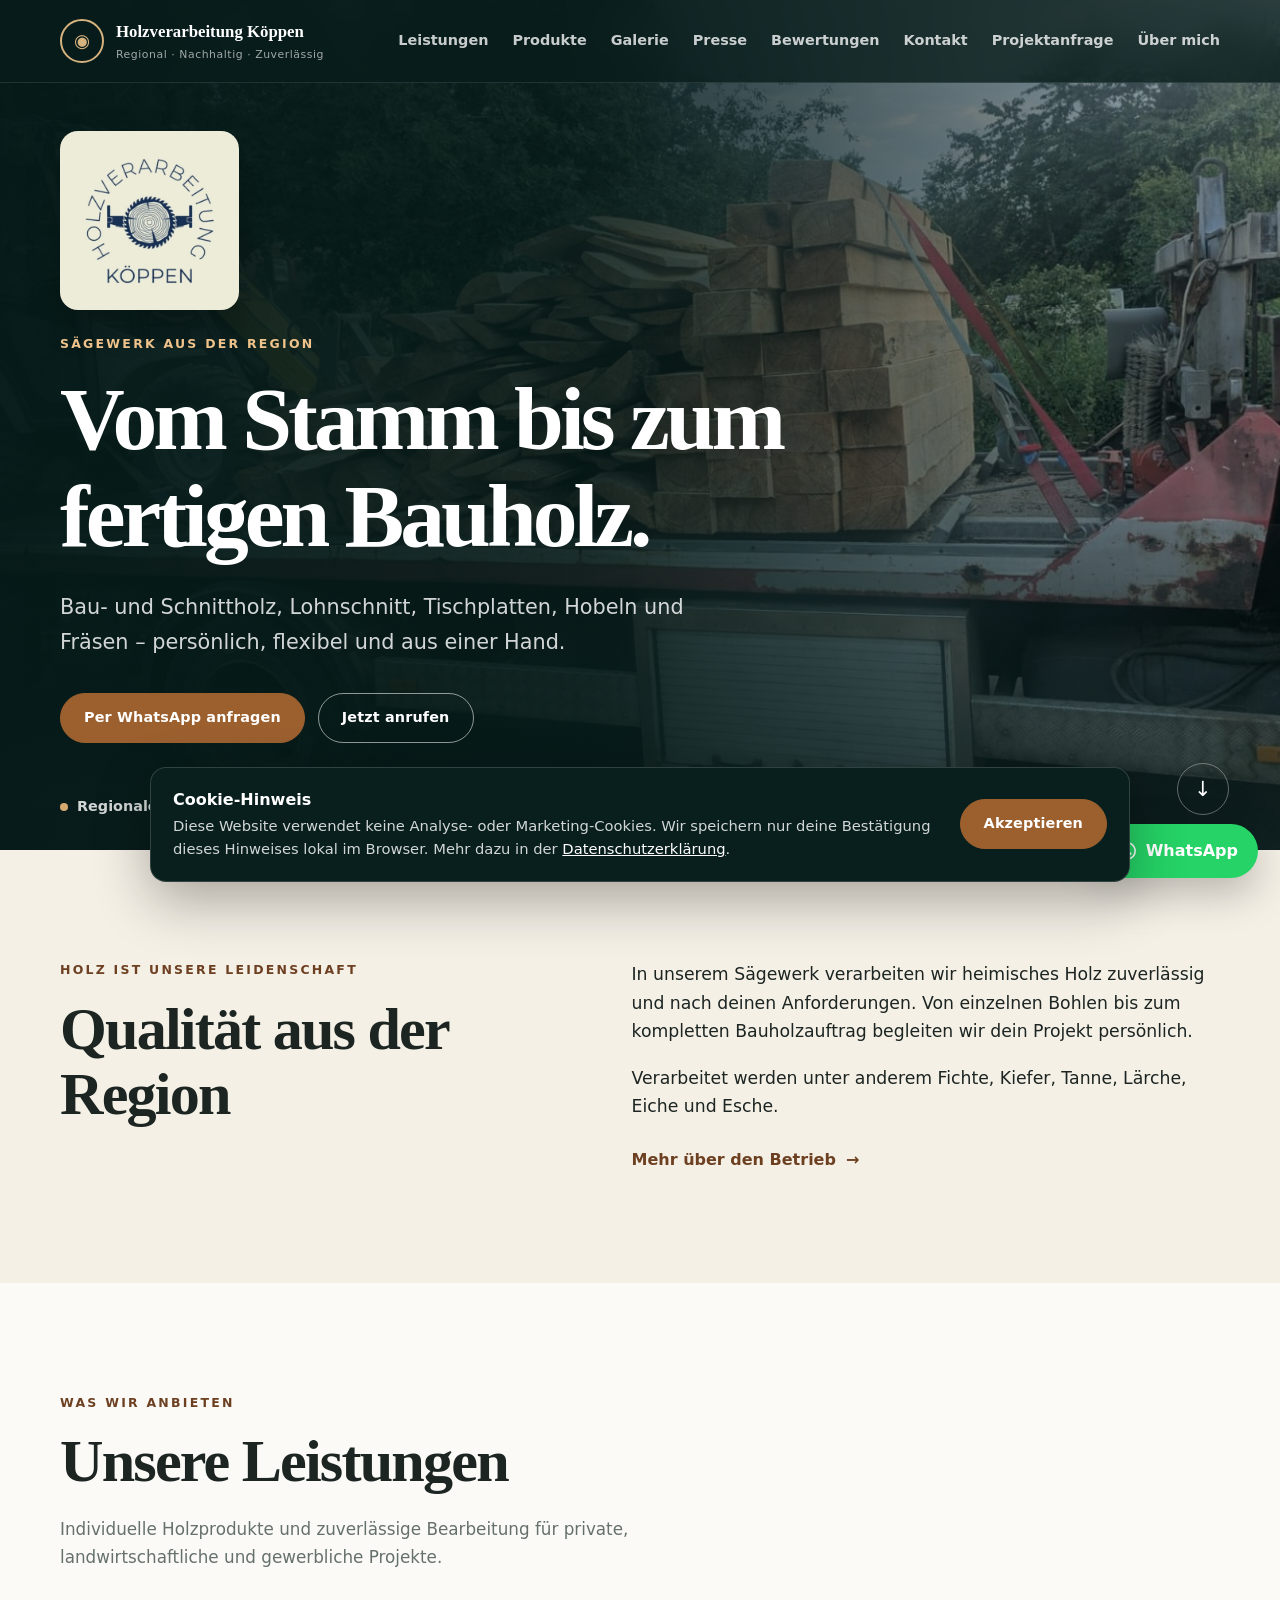
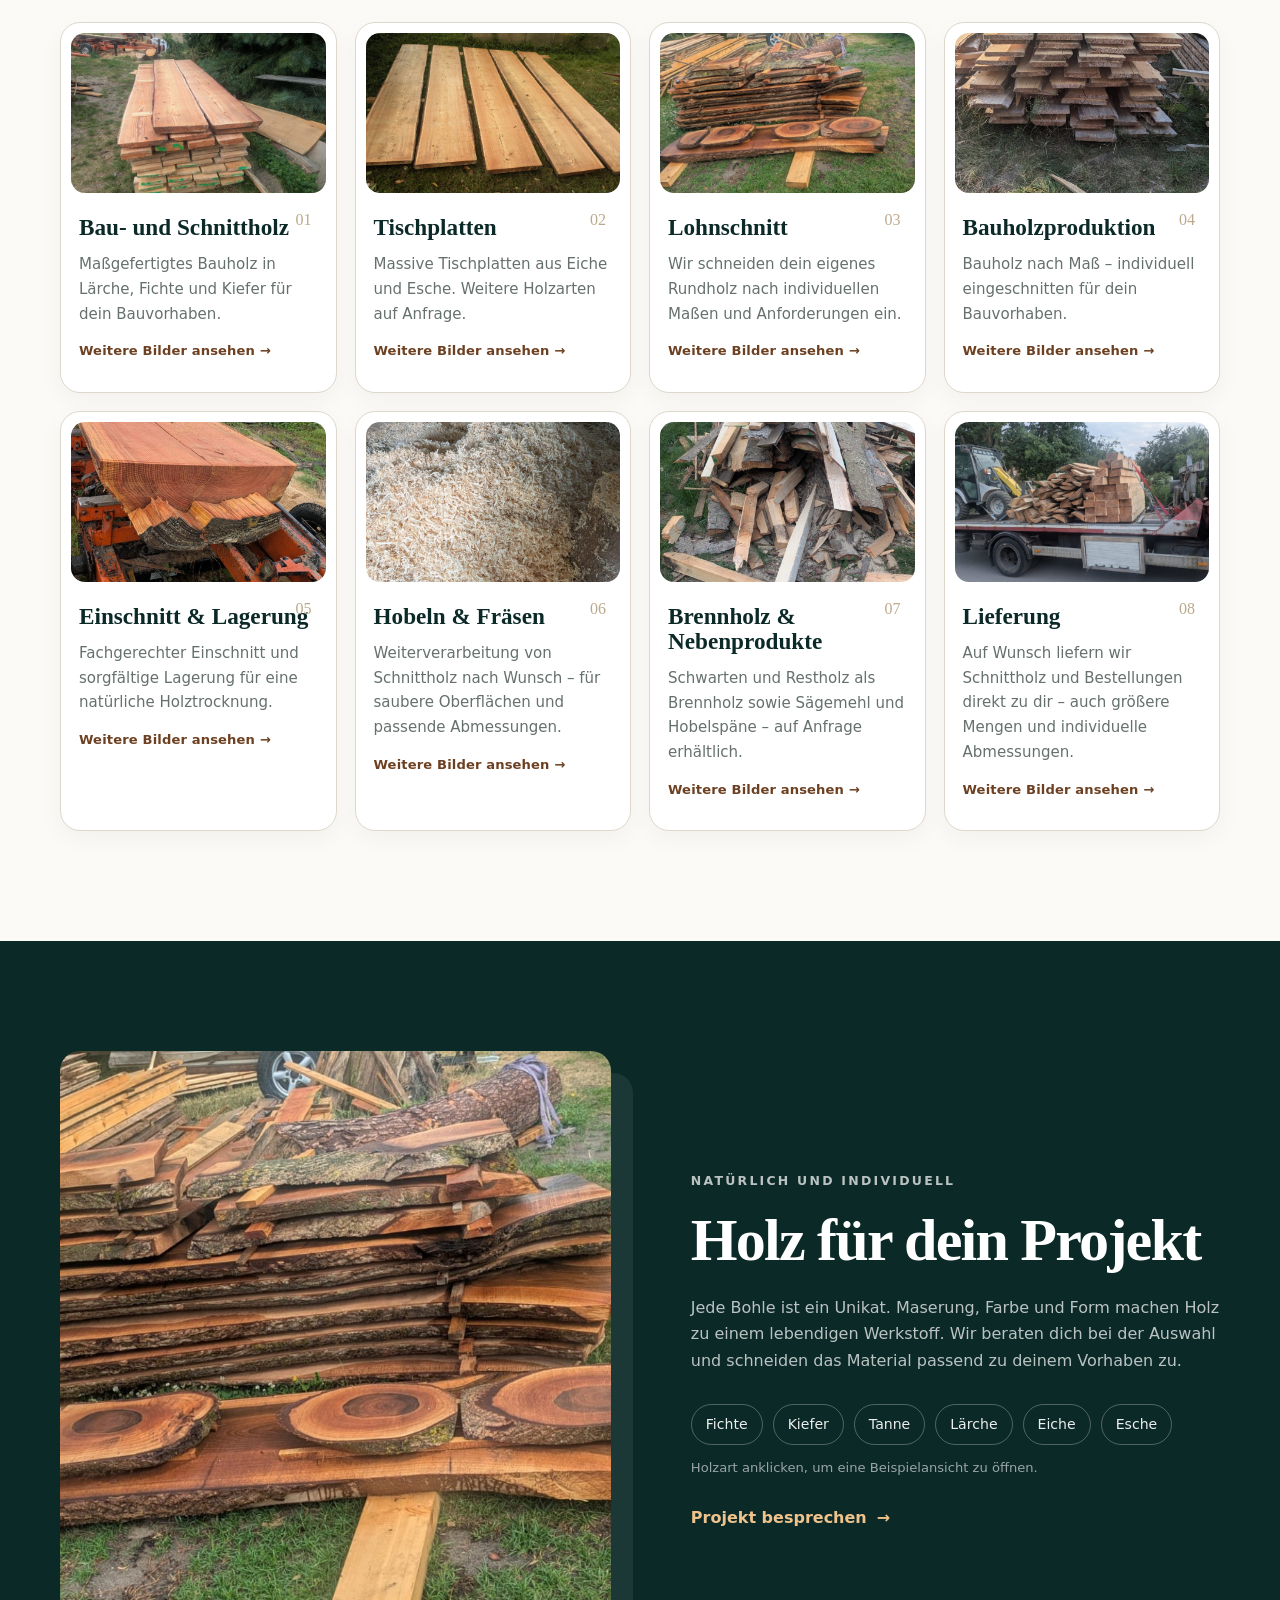
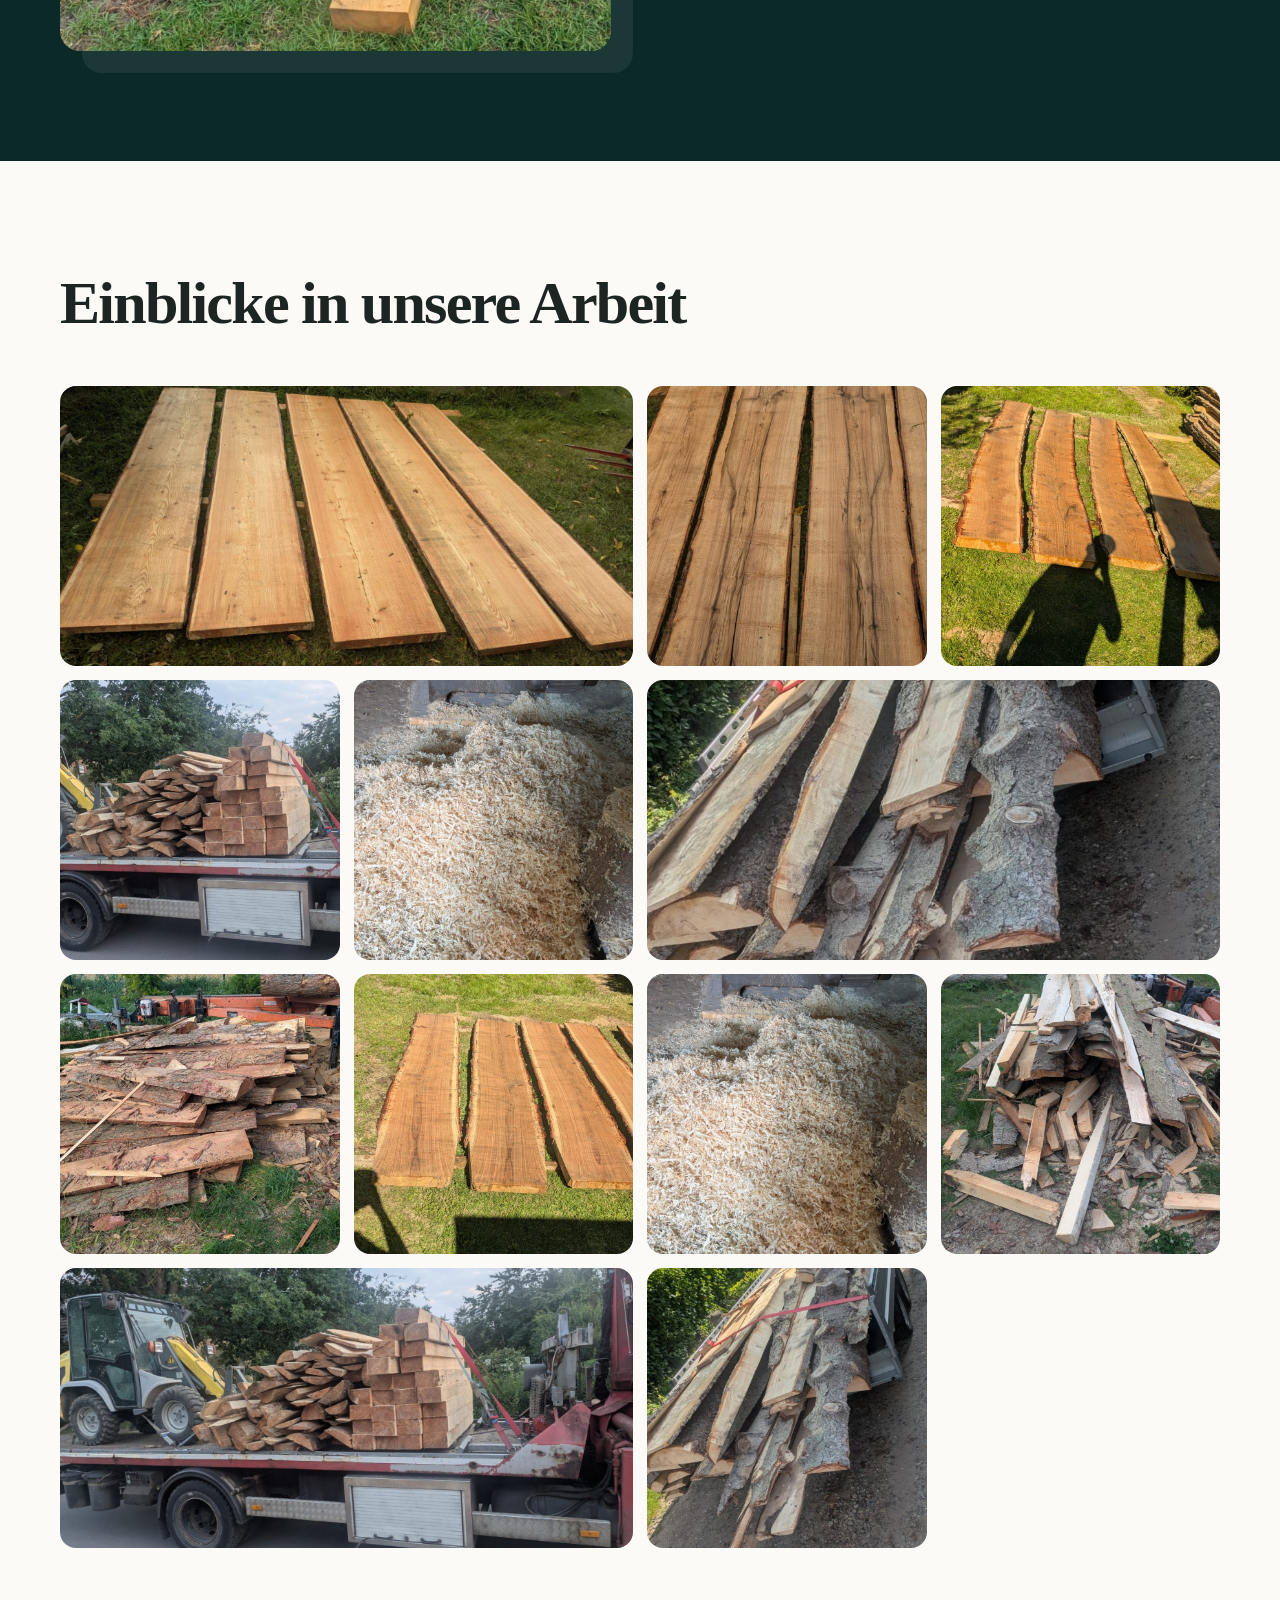
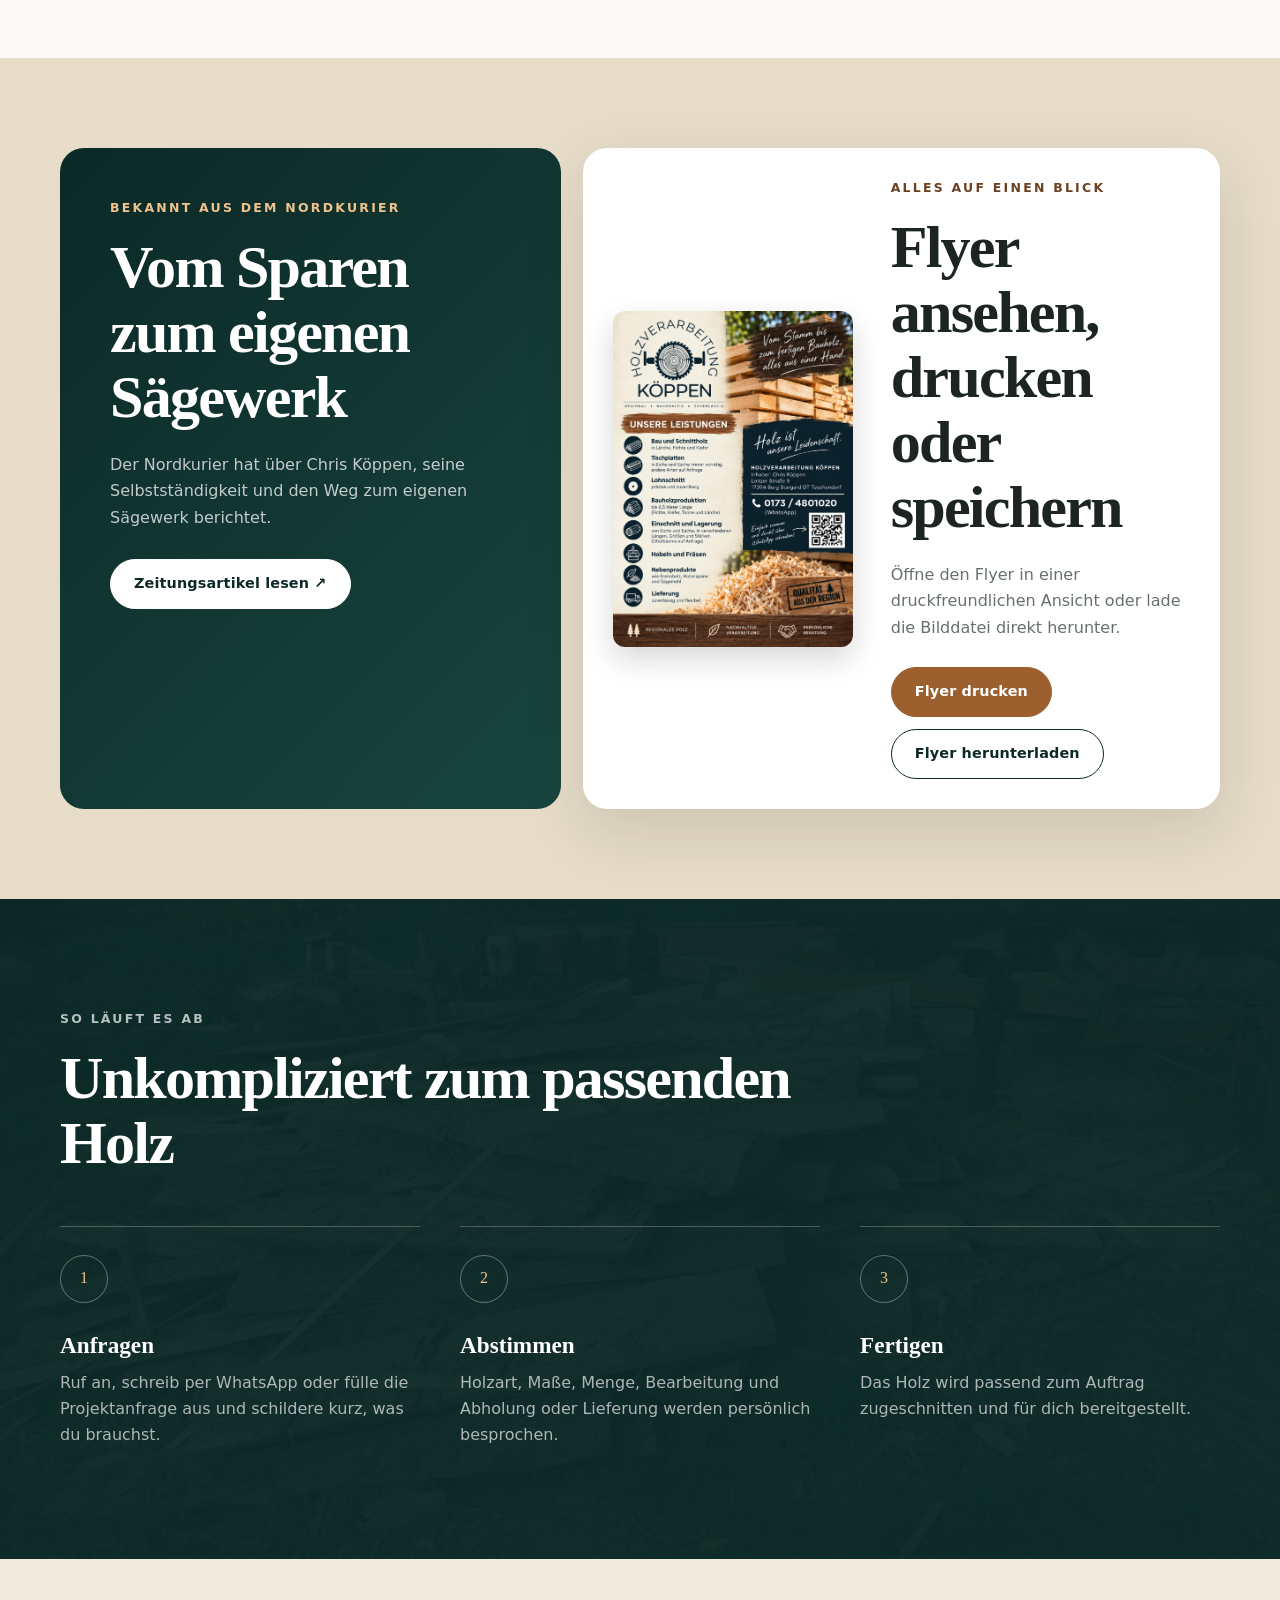
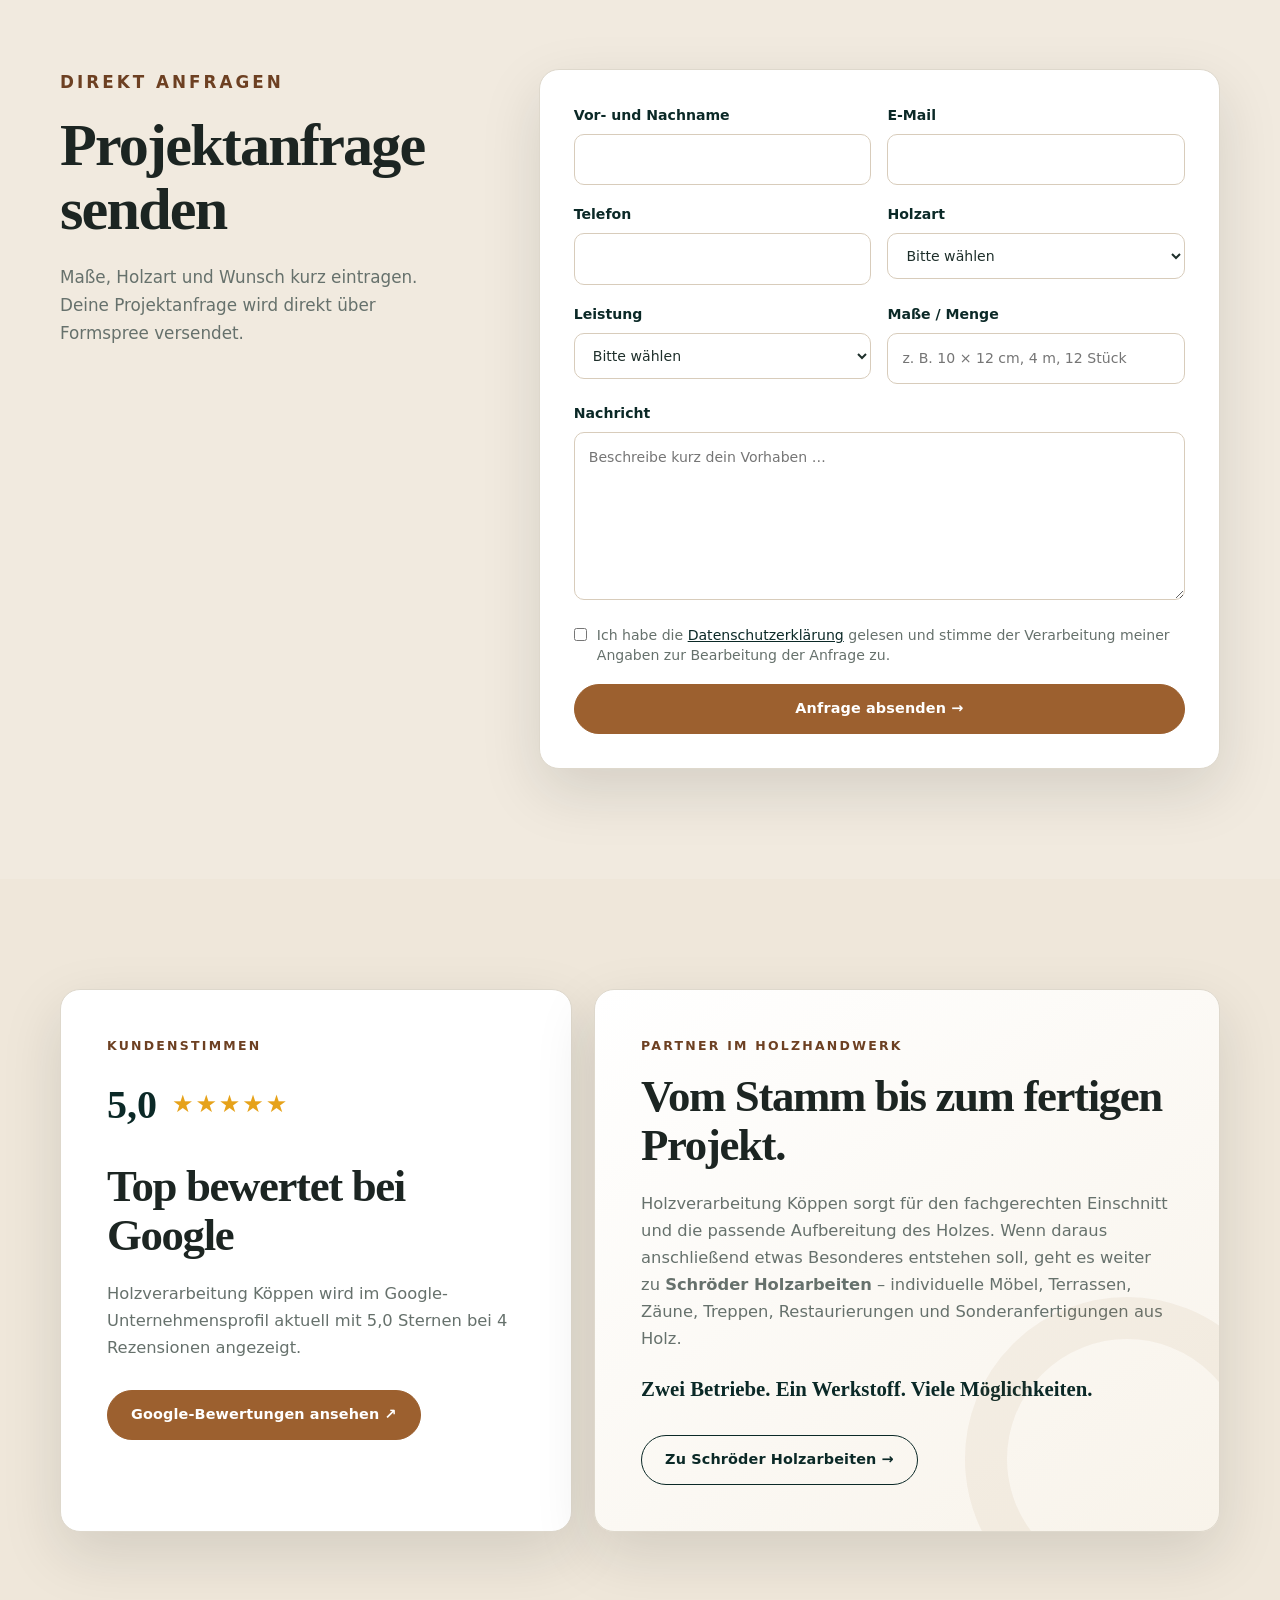
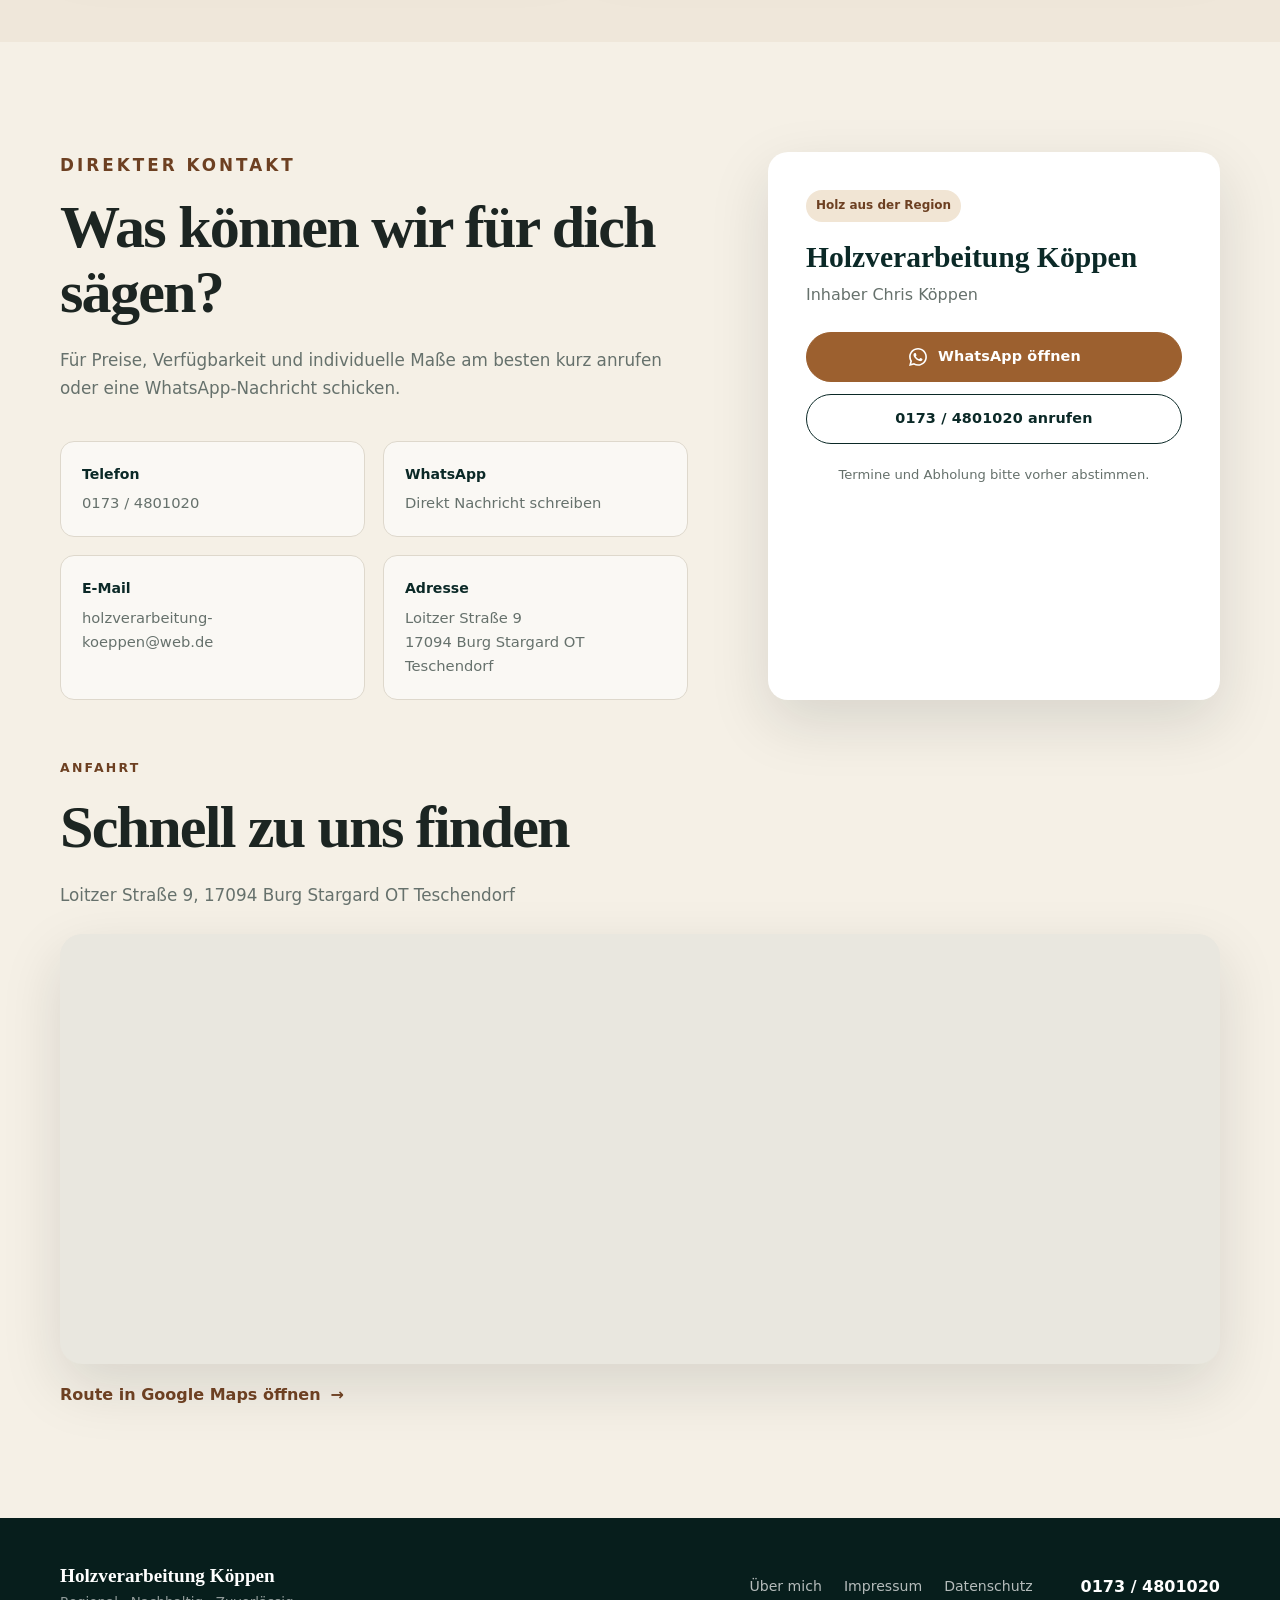
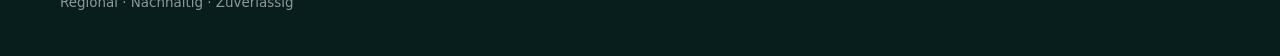
==== commit 0d9d6f32: "Add files via upload" ====
--- a/index.html
+++ b/index.html
@@ -34,6 +34,7 @@
 
       <nav id="main-nav" class="main-nav" aria-label="Hauptnavigation">
         <a href="#leistungen">Leistungen</a>
+        <a href="produkte.html">Produkte</a>
         <a href="#galerie">Galerie</a>
         <a href="#presse">Presse</a>
         <a href="#bewertungen">Bewertungen</a>
--- a/style.css
+++ b/style.css
@@ -87,3 +87,8 @@
 .partner-slogan{margin-top:20px!important;color:var(--green-dark)!important;font-family:Georgia,serif;font-size:1.3rem!important;font-weight:700}
 @media(max-width:900px){.trust-grid{grid-template-columns:1fr}.google-review-card,.partner-card{padding:34px 28px}}
 @media(max-width:420px){.google-review-card,.partner-card{padding:28px 20px}.google-rating{gap:10px}.rating-number{font-size:2rem}.rating-stars{font-size:1.15rem}}
+
+/* Version 8: Produkte / Hochbeet */
+.nav-current{color:#fff!important}.nav-current::after{transform:scaleX(1)!important}.product-hero{padding:170px 0 92px;background:linear-gradient(120deg,rgba(8,35,31,.96),rgba(20,63,58,.9)),url('images/produkte/hochbeet/hochbeet-01.jpg') center/cover;color:#fff}.product-hero h1{max-width:850px;font-size:clamp(2.8rem,6vw,5.4rem)}.product-hero p:not(.eyebrow){max-width:700px;margin-top:22px;color:rgba(255,255,255,.78);font-size:1.1rem}.product-section{background:#fbfaf7}.product-layout{display:grid;grid-template-columns:1.15fr .85fr;gap:64px;align-items:start}.product-main-image,.product-thumbs button{padding:0;border:0;background:none;cursor:zoom-in;overflow:hidden;border-radius:18px}.product-main-image{width:100%;aspect-ratio:4/3;box-shadow:var(--shadow)}.product-main-image img,.product-thumbs img{width:100%;height:100%;object-fit:cover;transition:transform .25s}.product-main-image:hover img,.product-thumbs button:hover img{transform:scale(1.025)}.product-thumbs{display:grid;grid-template-columns:repeat(3,1fr);gap:12px;margin-top:12px}.product-thumbs button{aspect-ratio:4/3;border-radius:11px}.product-copy{position:sticky;top:110px}.product-lead{font-size:1.08rem;color:var(--muted)}.product-features{display:grid;gap:10px;margin:28px 0;padding:0;list-style:none}.product-features li{position:relative;padding-left:27px}.product-features li::before{position:absolute;left:0;top:.05em;color:var(--wood);font-weight:900;content:'✓'}.price-options{display:grid;gap:12px;margin:28px 0}.price-options>div{display:flex;align-items:center;justify-content:space-between;gap:20px;padding:18px 20px;border:1px solid var(--border);border-radius:14px;background:#fff}.price-options span{font-weight:750;color:var(--green-dark)}.price-options strong{white-space:nowrap;font-family:Georgia,serif;font-size:1.6rem;color:var(--wood-dark)}.product-note{margin-bottom:26px;color:var(--muted);font-size:.92rem}.product-order-summary{display:grid;gap:4px;margin-top:28px;padding:20px;border-left:4px solid var(--wood);border-radius:0 12px 12px 0;background:rgba(255,255,255,.7)}.product-order-summary span{color:var(--muted);font-size:.9rem}
+@media(max-width:980px){.product-layout{grid-template-columns:1fr;gap:40px}.product-copy{position:static}.product-thumbs{grid-template-columns:repeat(3,1fr)}}
+@media(max-width:640px){.product-hero{padding:135px 0 70px}.product-thumbs{grid-template-columns:repeat(2,1fr)}.price-options>div{align-items:flex-start;flex-direction:column;gap:4px}.product-main-image{aspect-ratio:1/1}.product-section{padding-top:70px}}
